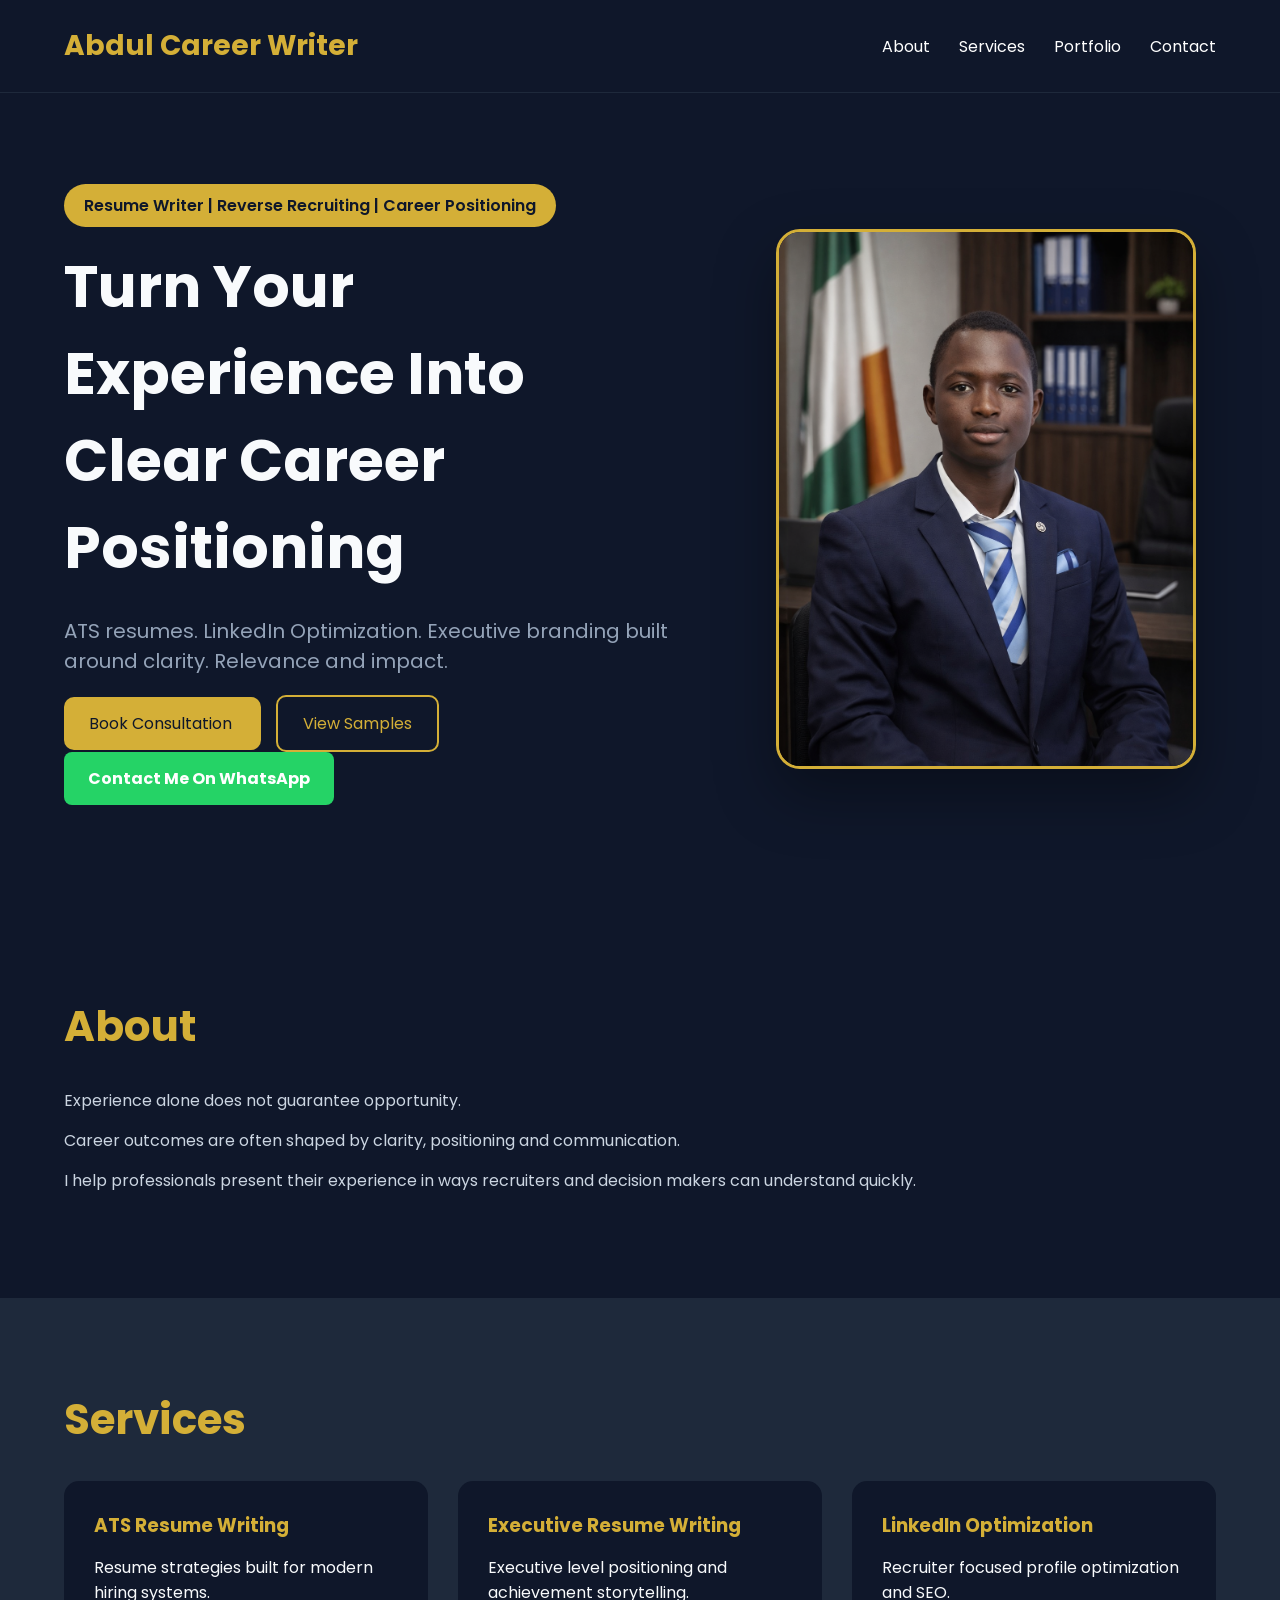
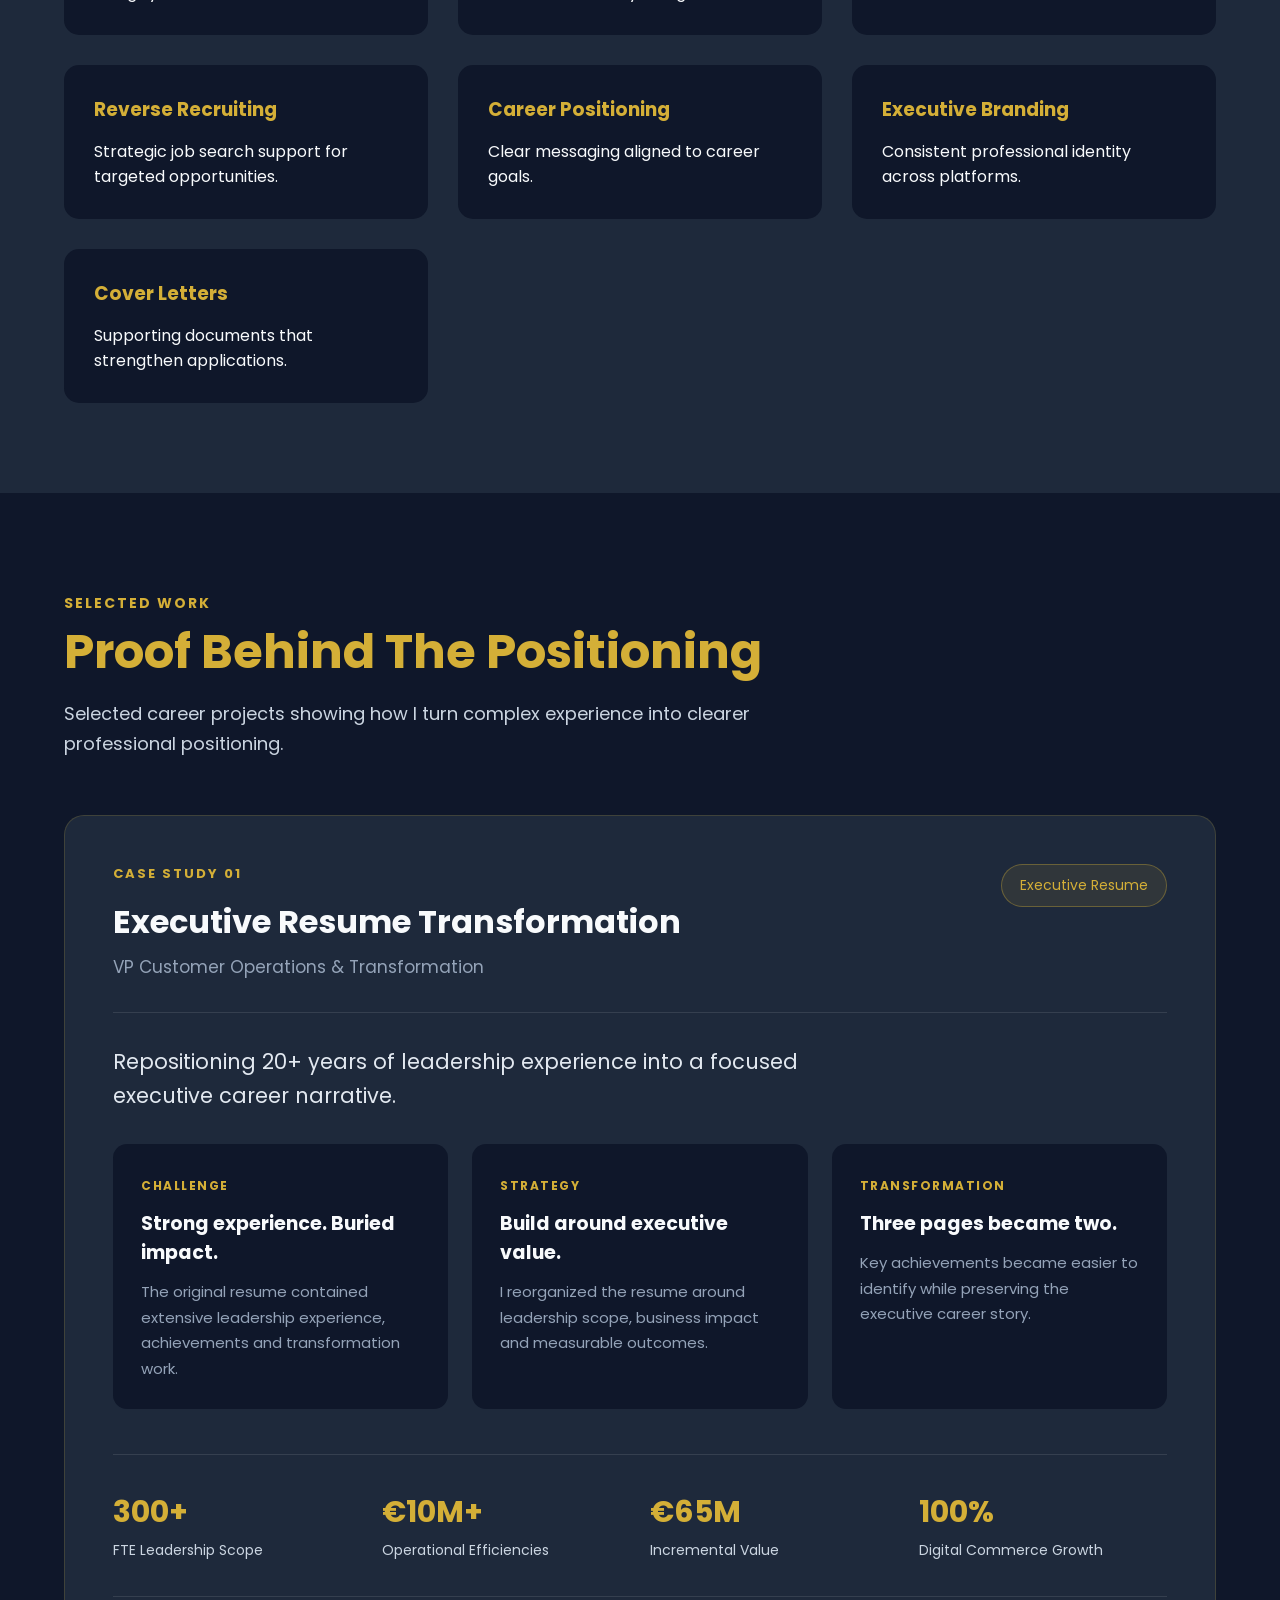
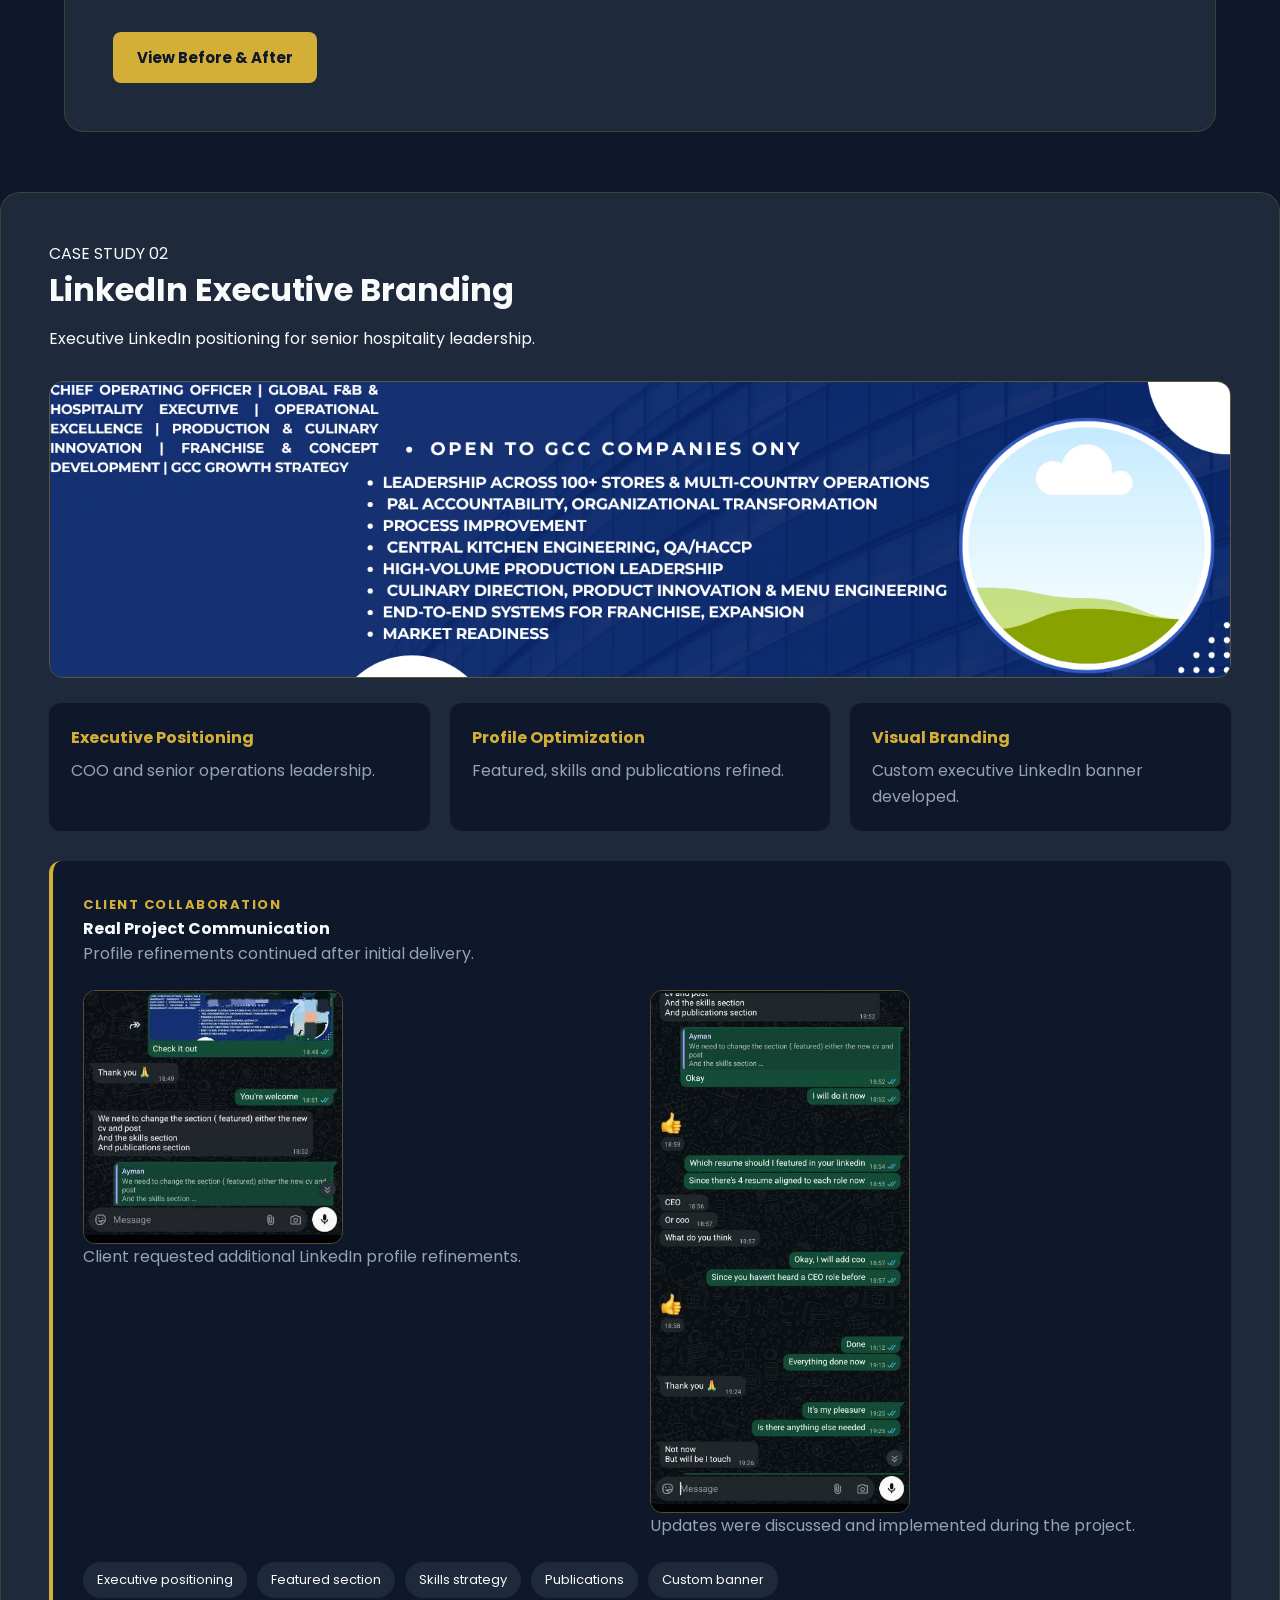
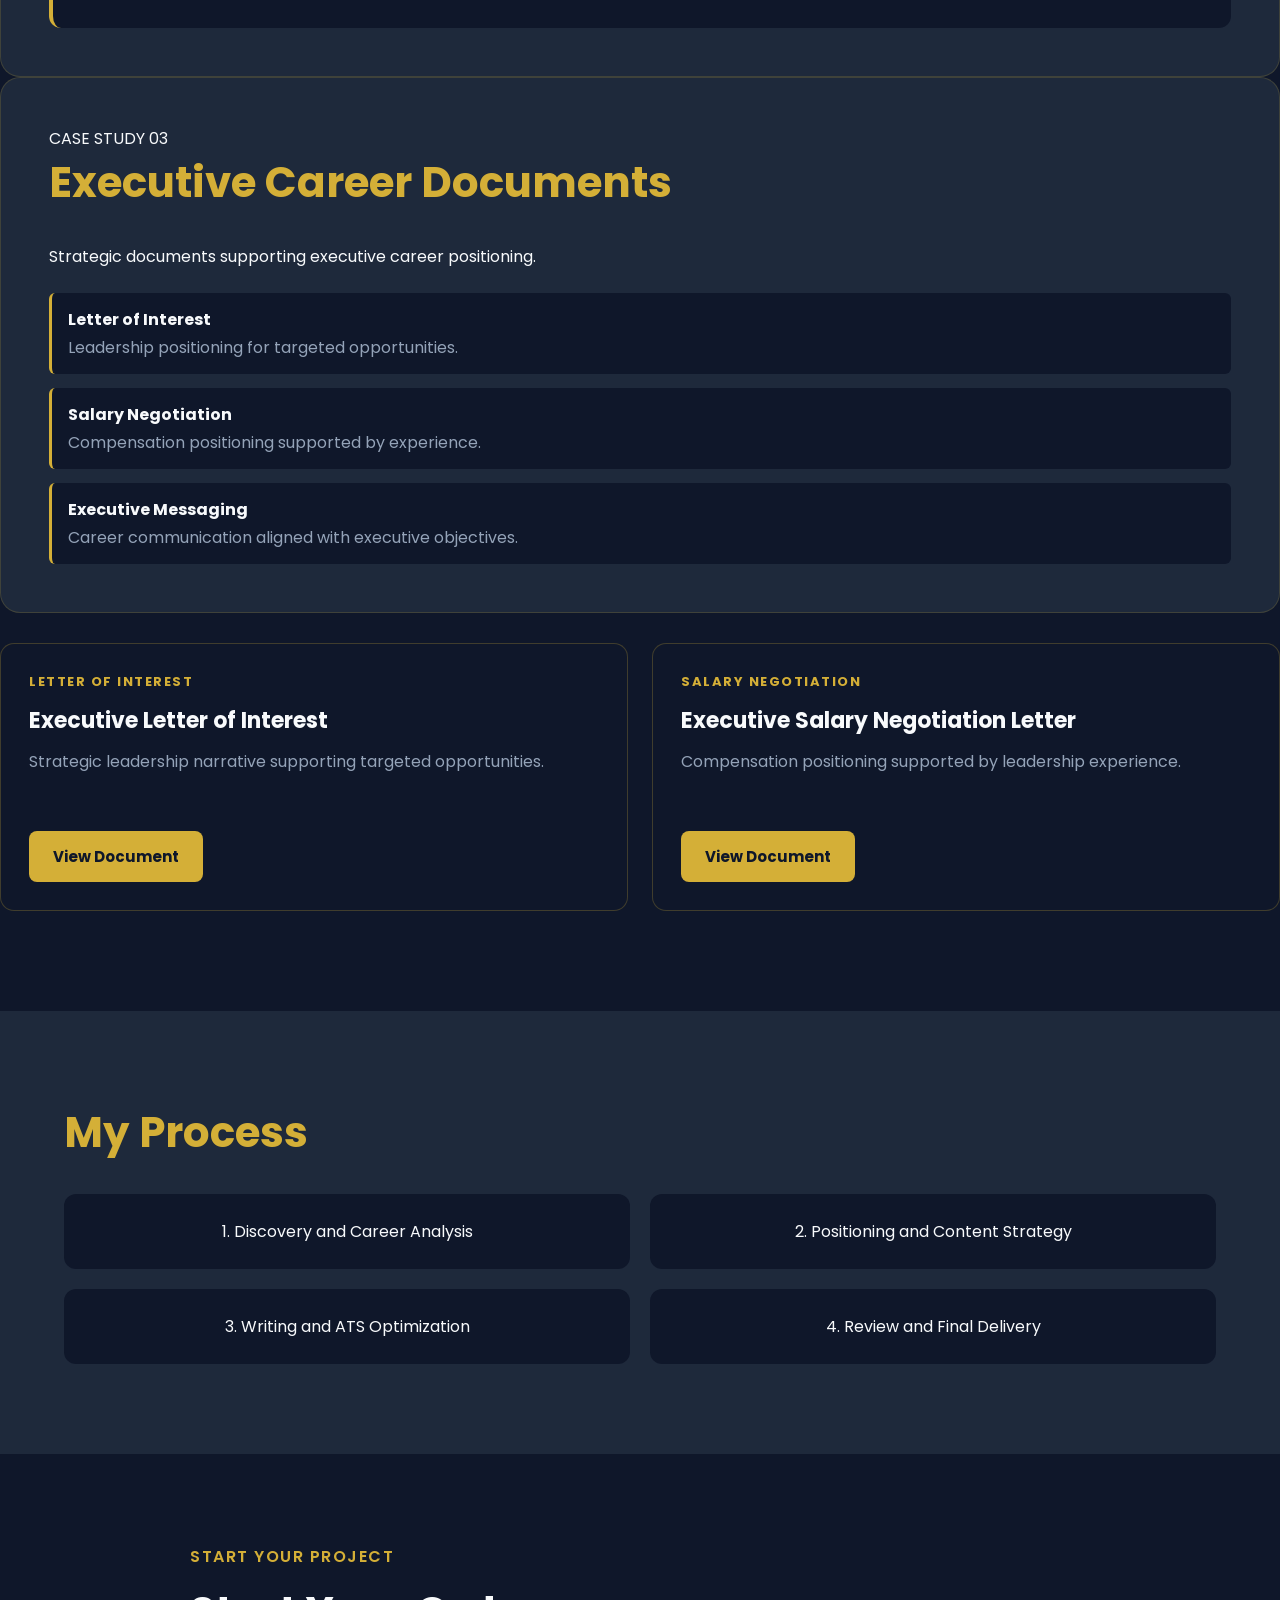
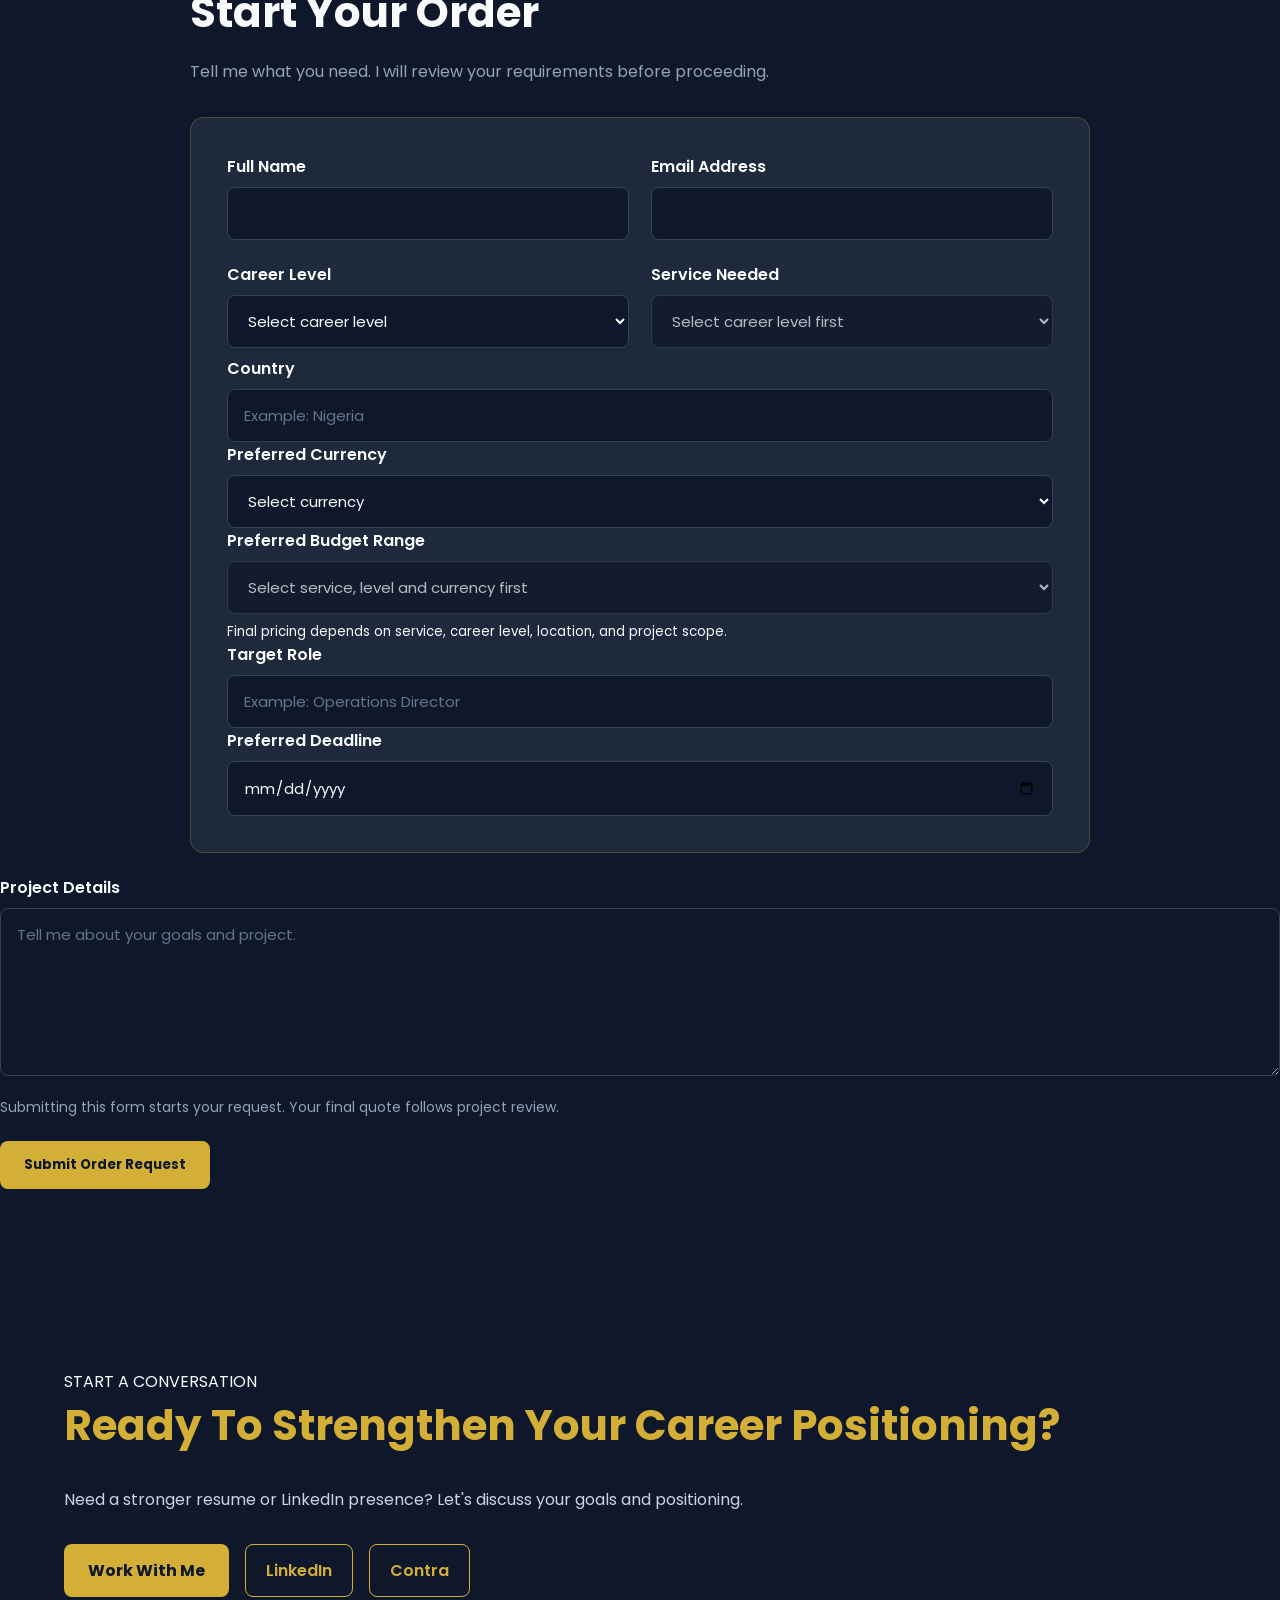
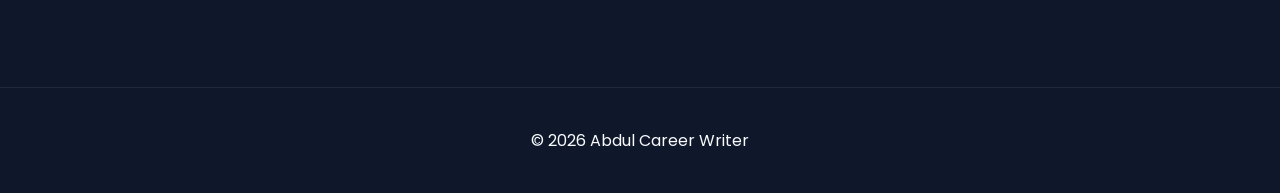
==== index.html @ 1346fc92 "Initial commit Initial commit" ====
<!DOCTYPE html>
<html lang="en">
<head>
    <meta charset="UTF-8">
    <meta name="viewport" content="width=device-width, initial-scale=1.0">
    <title>Abdul Career Writer</title>

    <link rel="stylesheet" href="style.css">

    <link rel="preconnect" href="https://fonts.googleapis.com">
    <link rel="preconnect" href="https://fonts.gstatic.com" crossorigin>

    <link href="https://fonts.googleapis.com/css2?family=Poppins:wght@300;400;500;600;700;800&display=swap" rel="stylesheet">
</head>
<body>

    <header>
        <div class="container nav">
            <div class="logo">
                Abdul Career Writer
            </div>

            <nav>
                <a href="#about">About</a>
                <a href="#services">Services</a>
                <a href="#portfolio">Portfolio</a>
                <a href="#contact">Contact</a>
            </nav>
        </div>
    </header>

    <section class="hero">

        <div class="container hero-content">

            <div class="hero-text">

                <span class="tag">
                    Resume Writer | Reverse Recruiting | Career Positioning
                </span>

                <h1>
                     Turn Your Experience Into Clear Career Positioning
                </h1>

                <p>
                    ATS resumes.
                    LinkedIn Optimization.
                    Executive branding built around clarity.
                    Relevance and impact.
                </p>

                <div class="buttons">
                    <a href="#contact" class="btn-primary">
                        Book Consultation
                    </a>

                    <a href="#portfolio" class="btn-secondary">
                        View Samples
                    </a>

                    <a
    href="https://wa.me/2347047984217?text=Hello%20Abdul%20Career%20Writer%2C%20I%20would%20like%20to%20discuss%20a%20career%20writing%20service."
    class="whatsapp-button"
    target="_blank"
    rel="noopener noreferrer"
>
    Contact Me On WhatsApp
</a>
                </div>

            </div>

            <div class="hero-image">

                <img src="unnamed.png" alt="Abdul Career Writer">

            </div>

        </div>

    </section>

    <section id="about" class="section">

        <div class="container">

            <h2>About</h2>

            <p class="section-text">
                Experience alone does not guarantee opportunity.
            </p>

            <p class="section-text">
                Career outcomes are often shaped by clarity, positioning and communication.
            </p>

            <p class="section-text">
                I help professionals present their experience in ways recruiters and decision makers can understand quickly.
            </p>

        </div>

    </section>

    <section id="services" class="section dark">

        <div class="container">

            <h2>Services</h2>

            <div class="cards">

                <div class="card">
                    <h3>ATS Resume Writing</h3>
                    <p>
                        Resume strategies built for modern hiring systems.
                    </p>
                </div>

                <div class="card">
                    <h3>Executive Resume Writing</h3>
                    <p>
                        Executive level positioning and achievement storytelling.
                    </p>
                </div>

                <div class="card">
                    <h3>LinkedIn Optimization</h3>
                    <p>
                        Recruiter focused profile optimization and SEO.
                    </p>
                </div>
                <div class="card">
                    <h3>Reverse Recruiting</h3>
                    <p>
                        Strategic job search support for targeted opportunities.
                    </p>
                </div>

                <div class="card">
                    <h3>Career Positioning</h3>
                    <p>
                        Clear messaging aligned to career goals.
                    </p>
                </div>

                <div class="card">
                    <h3>Executive Branding</h3>
                    <p>
                        Consistent professional identity across platforms.
                    </p>
                </div>

                <div class="card">
                    <h3>Cover Letters</h3>
                    <p>
                        Supporting documents that strengthen applications.
                    </p>
                </div>

            </div>

        </div>

    </section>

    <section id="portfolio" class="portfolio">
    <div class="container">

        <div class="portfolio-heading">
            <span class="section-label">SELECTED WORK</span>
            <h2>Proof Behind The Positioning</h2>
            <p>
                Selected career projects showing how I turn
                complex experience into clearer professional positioning.
            </p>
        </div>

        <div class="case-study-card">

            <div class="case-study-top">

                <div>
                    <span class="case-number">CASE STUDY 01</span>

                    <h3>Executive Resume Transformation</h3>

                    <p class="case-subtitle">
                        VP Customer Operations & Transformation
                    </p>
                </div>

                <div class="case-tag">
                    Executive Resume
                </div>

            </div>

            <div class="case-intro">
                <p>
                    Repositioning 20+ years of leadership experience
                    into a focused executive career narrative.
                </p>
            </div>

            <div class="case-details">

                <div class="case-detail">
                    <span>CHALLENGE</span>
                    <h4>Strong experience. Buried impact.</h4>
                    <p>
                        The original resume contained extensive leadership
                        experience, achievements and transformation work.
                    </p>
                </div>

                <div class="case-detail">
                    <span>STRATEGY</span>
                    <h4>Build around executive value.</h4>
                    <p>
                        I reorganized the resume around leadership scope,
                        business impact and measurable outcomes.
                    </p>
                </div>

                <div class="case-detail">
                    <span>TRANSFORMATION</span>
                    <h4>Three pages became two.</h4>
                    <p>
                        Key achievements became easier to identify
                        while preserving the executive career story.
                    </p>
                </div>

            </div>

            <div class="case-results">

                <div>
                    <strong>300+</strong>
                    <span>FTE Leadership Scope</span>
                </div>

                <div>
                    <strong>€10M+</strong>
                    <span>Operational Efficiencies</span>
                </div>

                <div>
                    <strong>€65M</strong>
                    <span>Incremental Value</span>
                </div>

                <div>
                    <strong>100%</strong>
                    <span>Digital Commerce Growth</span>
                </div>

            </div>

            <button class="case-button" type="button" id="openResumeModal">
                View Before & After
            </button>

        </div>

    </div>

    <div class="case-study-card linkedin-case">

    <div class="case-label">CASE STUDY 02</div>

    <h3>LinkedIn Executive Branding</h3>

    <p class="case-description">
        Executive LinkedIn positioning for senior hospitality leadership.
    </p>

    <div class="linkedin-showcase">

        <img
            src="portfolio/executive-linkedin-banner.png"
            alt="Executive LinkedIn banner project"
            class="linkedin-banner"
        >

        <div class="linkedin-details">

            <div>
                <strong>Executive Positioning</strong>
                <span>COO and senior operations leadership.</span>
            </div>

            <div>
                <strong>Profile Optimization</strong>
                <span>Featured, skills and publications refined.</span>
            </div>

            <div>
                <strong>Visual Branding</strong>
                <span>Custom executive LinkedIn banner developed.</span>
            </div>

        </div>
<div class="client-proof">

    <span class="proof-label">CLIENT COLLABORATION</span>

    <h4>Real Project Communication</h4>

    <p>
        Profile refinements continued after initial delivery.
    </p>

    <div class="feedback-screenshots">

    <div class="feedback-item">
        <img
            src="portfolio/linkedin-client-feedback..jpeg"
            alt="Client feedback during LinkedIn optimization project"
        >

        <p class="screenshot-caption">
            Client requested additional LinkedIn profile refinements.
        </p>
    </div>

    <div class="feedback-item">
        <img
            src="portfolio/linkedin-client-feedback.2.jpeg"
            alt="Client confirmation after LinkedIn profile updates"
        >

        <p class="screenshot-caption">
            Updates were discussed and implemented during the project.
        </p>
    </div>

</div>

    <div class="proof-work">
        <span>Executive positioning</span>
        <span>Featured section</span>
        <span>Skills strategy</span>
        <span>Publications</span>
        <span>Custom banner</span>
    </div>

</div>

</div>
    </div>

</div>
<div class="case-study-card document-case">

    <span class="case-label">CASE STUDY 03</span>

    <h2>Executive Career Documents</h2>

    <p class="case-description">
    Strategic documents supporting executive career positioning.
</p>

<div class="document-focus">

    <div>
        <strong>Letter of Interest</strong>
        <span>Leadership positioning for targeted opportunities.</span>
    </div>

    <div>
        <strong>Salary Negotiation</strong>
        <span>Compensation positioning supported by experience.</span>
    </div>

    <div>
        <strong>Executive Messaging</strong>
        <span>Career communication aligned with executive objectives.</span>
    </div>

</div>

    </div>
    <div class="document-viewer">

    <div class="document-card">
        <span class="document-type">LETTER OF INTEREST</span>
        <h3>Executive Letter of Interest</h3>
        <p>
            Strategic leadership narrative supporting targeted opportunities.
        </p>

        <a
            href="portfolio/Letter_of_Interest.pdf"
            target="_blank"
            class="case-button"
        >
            View Document
        </a>
    </div>

    <div class="document-card">
        <span class="document-type">SALARY NEGOTIATION</span>
        <h3>Executive Salary Negotiation Letter</h3>
        <p>
            Compensation positioning supported by leadership experience.
        </p>

        <a
            href="portfolio/Salary_Negotiation_Letter.pdf"
            target="_blank"
            class="case-button"
        >
            View Document
        </a>
    </div>

</div>

</div>
</section>

    <section class="section dark">

        <div class="container">

            <h2>My Process</h2>

            <div class="process">

                <div>1. Discovery and Career Analysis</div>
                <div>2. Positioning and Content Strategy</div>
                <div>3. Writing and ATS Optimization</div>
                <div>4. Review and Final Delivery</div>
                

            </div>

        </div>

    </section>

    <section id="order" class="section order-section">
    <div class="container order-container">

        <span class="order-label">START YOUR PROJECT</span>

        <h2>Start Your Order</h2>

        <p class="order-intro">
            Tell me what you need.
            I will review your requirements before proceeding.
        </p>

        <form
            id="orderForm"
            class="order-form"
            action="https://formspree.io/f/xwlpbgly"
            method="POST"
        >

            <div class="form-grid">

                <div class="form-group">
                    <label for="name">Full Name</label>
                    <input
                        type="text"
                        id="name"
                        name="name"
                        required
                    >
                </div>

                <div class="form-group">
                    <label for="email">Email Address</label>
                    <input
                        type="email"
                        id="email"
                        name="email"
                        required
                    >
                </div>

                <div class="form-group">
    <label for="level">Career Level</label>

    <select
        id="level"
        name="career_level"
        required
    >
        <option value="">Select career level</option>
        <option>Entry Level</option>
        <option>Mid-Level</option>
        <option>Senior Level</option>
        <option>Manager</option>
        <option>Director</option>
        <option>Executive</option>
    </select>
</div>

    <div class="form-group">
    <label for="service">Service Needed</label>

    <select
        id="service"
        name="service"
        required
        disabled
    >
        <option value="">Select career level first</option>
    </select>

    <small
        id="serviceDescription"
        class="service-description"
    ></small>
</div>
</div>

                <div class="form-group">
                      <label for="country">Country</label>
                     <input
        type="text"
        id="country"
        name="country"
        placeholder="Example: Nigeria"
        required
    >
                 </div>

<div class="form-group">
    <label for="currency">Preferred Currency</label>

    <select id="currency" name="currency" required>
        <option value="">Select currency</option>

        <option value="USD">USD - US Dollar</option>
        <option value="GBP">GBP - British Pound</option>
        <option value="EUR">EUR - Euro</option>
        <option value="CAD">CAD - Canadian Dollar</option>
        <option value="AUD">AUD - Australian Dollar</option>
        <option value="NGN">NGN - Nigerian Naira</option>

        <option value="AED">AED - UAE Dirham</option>
        <option value="SAR">SAR - Saudi Riyal</option>
        <option value="QAR">QAR - Qatari Riyal</option>
        <option value="KWD">KWD - Kuwaiti Dinar</option>
        <option value="BHD">BHD - Bahraini Dinar</option>
        <option value="OMR">OMR - Omani Rial</option>
    </select>
</div>

<div class="form-group">
    <label for="budget">Preferred Budget Range</label>
    <select
        id="budget"
        name="budget_range"
        required
    >
        <option value="">Select your budget</option>
        <option value="Under $50">Under $50</option>
        <option value="$50 - $100">$50 - $100</option>
        <option value="$100 - $200">$100 - $200</option>
        <option value="$200 - $350">$200 - $300</option>
        <option value="$200 - $350">$300 - $400</option>
        <option value="$200 - $350">$400 - $500</option>
        <option value="$500+">$500+</option>
        <option value="Discuss budget">Prefer to discuss budget</option>
    </select>
    <small class="budget-note">
    Final pricing depends on service, career level, location, and project scope.
</small>
</div>

                <div class="form-group">
                    <label for="target-role">Target Role</label>
                    <input
                        type="text"
                        id="target-role"
                        name="target_role"
                        placeholder="Example: Operations Director"
                        required
                    >
                </div>

                <div class="form-group">
                    <label for="deadline">Preferred Deadline</label>
                    <input
                        type="date"
                        id="deadline"
                        name="deadline"
                    >
                </div>

            </div>

            <div class="form-group full-width">
                <label for="details">Project Details</label>
                <textarea
                    id="details"
                    name="project_details"
                    rows="6"
                    placeholder="Tell me about your goals and project."
                    required
                ></textarea>
            </div>

            <p class="order-note">
                Submitting this form starts your request.
                Your final quote follows project review.
            </p>

            <button type="submit" class="order-submit">
                Submit Order Request
            </button>

        </form>

    </div>
</section>

   <section id="contact" class="section contact-section">
    <div class="container contact-container">

        <span class="contact-label">START A CONVERSATION</span>

        <h2>Ready To Strengthen Your Career Positioning?</h2>

        <p class="section-text">
            Need a stronger resume or LinkedIn presence?
            Let's discuss your goals and positioning.
        </p>

       <div class="contact-links">
    <a href="mailto:abdul.careerwriter@gmail.com" class="contact-primary">
        Work With Me
    </a>

    <a href="https://www.linkedin.com/in/abdulrahman-olamilekan-umar/" 
       target="_blank" 
       rel="noopener noreferrer"
       class="contact-secondary">
        LinkedIn
    </a>

    <a href="https://contra.com/abdul_writer?r=abdul_writer" 
       target="_blank" 
       rel="noopener noreferrer"
       class="contact-secondary">
        Contra
    </a>
</div>

    </div>
</section>

    <footer>

        <p>
            © 2026 Abdul Career Writer
        </p>

    </footer>


<div class="resume-modal" id="resumeModal">

    <div class="resume-modal-content">

        <div class="resume-modal-header">
            <div>
                <span>CASE STUDY 01</span>
                <h2>Executive Resume Transformation</h2>
            </div>

            <button
                class="resume-modal-close"
                id="closeResumeModal"
                type="button"
                aria-label="Close resume comparison"
            >
                Close
            </button>
        </div>

        <div class="resume-comparison">

            <div class="resume-version">
                <div class="resume-version-heading">
                    <span>BEFORE</span>
                    <h3>Original Resume</h3>
                    <p>Three-page career presentation.</p>
                </div>

                <iframe
                    src="portfolio/Executive_Resume_Before.pdf"
                    title="Executive Resume Before"
                ></iframe>
            </div>

            <div class="resume-version">
                <div class="resume-version-heading">
                    <span>AFTER</span>
                    <h3>Repositioned Resume</h3>
                    <p>Two-page executive presentation.</p>
                </div>

                <iframe
                    src="portfolio/Executive_Resume_After.pdf"
                    title="Executive Resume After"
                ></iframe>
            </div>

        </div>

    </div>

</div>

<script src="script.js"></script>

</body>
</html>
---- style.css ----
*{
    margin:0;
    padding:0;
    box-sizing:border-box;
}

body{
    font-family:'Poppins',sans-serif;
    background:#0F172A;
    color:#F8FAFC;
}

.container{
    width:90%;
    max-width:1200px;
    margin:auto;
}

header{
    background:#0F172A;
    padding:25px 0;
    border-bottom:1px solid #1E293B;
}

.nav{
    display:flex;
    justify-content:space-between;
    align-items:center;
}

.logo{
    font-size:28px;
    font-weight:700;
    color:#D4AF37;
}

nav a{
    color:white;
    text-decoration:none;
    margin-left:25px;
}

.hero{
    padding:100px 0;
}

.hero-content{
    display:flex;
    align-items:center;
    justify-content:space-between;
    gap:60px;
}

.hero-text{
    width:55%;
}

.hero-image{
    width:45%;
}

.hero-image{
    width:40%;
    display:flex;
    justify-content:center;
}

.hero-image img{
    width:100%;
    max-width:420px;
    height:540px;
    object-fit:cover;
    object-position:center top;
    border-radius:24px;
    border:3px solid #D4AF37;
    box-shadow:0 25px 60px rgba(0,0,0,.35);
}

.tag{
    background:#D4AF37;
    color:#0F172A;
    padding:10px 20px;
    border-radius:30px;
    font-weight:600;
}

h1{
    font-size:58px;
    margin:25px 0;
}

.hero p{
    font-size:20px;
    color:#94A3B8;
}

.buttons{
    margin-top:35px;
}

.btn-primary{
    background:#D4AF37;
    color:#0F172A;
    padding:15px 25px;
    text-decoration:none;
    border-radius:10px;
    margin-right:15px;
}

.btn-secondary{
    border:2px solid #D4AF37;
    color:#D4AF37;
    padding:15px 25px;
    text-decoration:none;
    border-radius:10px;
}

.section{
    padding:90px 0;
}

.dark{
    background:#1E293B;
}

h2{
    font-size:42px;
    color:#D4AF37;
    margin-bottom:30px;
}

.section-text{
    margin-bottom:15px;
    color:#CBD5E1;
}

.cards{
    display:grid;
    grid-template-columns:repeat(auto-fit,minmax(280px,1fr));
    gap:30px;
}

.card{
    background:#0F172A;
    padding:30px;
    border-radius:15px;
}

.card h3{
    margin-bottom:15px;
    color:#D4AF37;
}

.portfolio-grid{
    display:grid;
    grid-template-columns:repeat(auto-fit,minmax(300px,1fr));
    gap:30px;
}

.portfolio-item{
    background:#1E293B;
    padding:20px;
    border-radius:15px;
}

.portfolio-item img{
    width:100%;
    border-radius:10px;
    margin-bottom:20px;
}

.process{
    display:grid;
    grid-template-columns: repeat(2, 1fr);
    gap:20px;
}

.process div{
    background:#0F172A;
    padding:25px;
    text-align:center;
    border-radius:12px;
}

.contact-links{
    display:flex;
    gap:20px;
    margin-top:30px;
}

.contact-links a{
    text-decoration:none;
    color:#D4AF37;
}

footer{
    text-align:center;
    padding:40px;
    border-top:1px solid #1E293B;
}

@media(max-width:900px){

.hero-content{
    flex-direction:column;
}

.hero-text,
.hero-image{
    width:100%;
}

h1{
    font-size:40px;
}

.process{
    grid-template-columns:1fr;
}

}
/* SELECTED WORK */

.portfolio {
    padding: 100px 0;
    background: #0f172a;
}

.portfolio-heading {
    max-width: 760px;
    margin-bottom: 55px;
}

.section-label {
    display: block;
    color: #d4af37;
    font-size: 14px;
    font-weight: 700;
    letter-spacing: 2px;
    margin-bottom: 12px;
}

.portfolio-heading h2 {
    color: #d4af37;
    font-size: 48px;
    line-height: 1.1;
    margin-bottom: 20px;
}

.portfolio-heading p {
    color: #cbd5e1;
    font-size: 18px;
    line-height: 1.7;
}

.case-study-card {
    background: #1e293b;
    border: 1px solid rgba(212, 175, 55, 0.18);
    border-radius: 20px;
    padding: 48px;
}

.case-study-top {
    display: flex;
    justify-content: space-between;
    align-items: flex-start;
    gap: 30px;
    padding-bottom: 32px;
    border-bottom: 1px solid rgba(255, 255, 255, 0.1);
}

.case-number {
    display: block;
    color: #d4af37;
    font-size: 13px;
    font-weight: 700;
    letter-spacing: 2px;
    margin-bottom: 14px;
}

.case-study-top h3 {
    color: #f8fafc;
    font-size: 32px;
    margin-bottom: 8px;
}

.case-subtitle {
    color: #94a3b8;
    font-size: 17px;
}

.case-tag {
    color: #d4af37;
    background: rgba(212, 175, 55, 0.1);
    border: 1px solid rgba(212, 175, 55, 0.35);
    border-radius: 30px;
    padding: 10px 18px;
    font-size: 14px;
    white-space: nowrap;
}

.case-intro {
    max-width: 760px;
    padding: 32px 0;
}

.case-intro p {
    color: #e2e8f0;
    font-size: 21px;
    line-height: 1.6;
}

.case-details {
    display: grid;
    grid-template-columns: repeat(3, 1fr);
    gap: 24px;
    margin-bottom: 45px;
}

.case-detail {
    background: #0f172a;
    border-radius: 14px;
    padding: 28px;
}

.case-detail span {
    color: #d4af37;
    font-size: 12px;
    font-weight: 700;
    letter-spacing: 1.5px;
}

.case-detail h4 {
    color: #f8fafc;
    font-size: 19px;
    margin: 12px 0;
}

.case-detail p {
    color: #94a3b8;
    line-height: 1.7;
    font-size: 15px;
}

.case-results {
    display: grid;
    grid-template-columns: repeat(4, 1fr);
    gap: 20px;
    padding: 35px 0;
    border-top: 1px solid rgba(255, 255, 255, 0.1);
    border-bottom: 1px solid rgba(255, 255, 255, 0.1);
}

.case-results div {
    display: flex;
    flex-direction: column;
    gap: 5px;
}

.case-results strong {
    color: #d4af37;
    font-size: 30px;
}

.case-results span {
    color: #cbd5e1;
    font-size: 14px;
}

.case-button {
    margin-top: 35px;
    background: #d4af37;
    color: #0f172a;
    border: none;
    border-radius: 8px;
    padding: 14px 24px;
    font-family: inherit;
    font-size: 15px;
    font-weight: 700;
    cursor: pointer;
    transition: 0.25s ease;
}

.case-button:hover {
    background: #e5c34b;
    transform: translateY(-2px);
}

@media (max-width: 900px) {

    .case-details {
        grid-template-columns: 1fr;
    }

    .case-results {
        grid-template-columns: repeat(2, 1fr);
    }

    .case-study-top {
        flex-direction: column;
    }

    .portfolio-heading h2 {
        font-size: 38px;
    }

}

/* SELECTED WORK */

.portfolio {
    padding: 100px 0;
    background: #0f172a;
}

.portfolio-heading {
    max-width: 760px;
    margin-bottom: 55px;
}

.section-label {
    display: block;
    color: #d4af37;
    font-size: 14px;
    font-weight: 700;
    letter-spacing: 2px;
    margin-bottom: 12px;
}

.portfolio-heading h2 {
    color: #d4af37;
    font-size: 48px;
    line-height: 1.1;
    margin-bottom: 20px;
}

.portfolio-heading p {
    color: #cbd5e1;
    font-size: 18px;
    line-height: 1.7;
}

.case-study-card {
    background: #1e293b;
    border: 1px solid rgba(212, 175, 55, 0.18);
    border-radius: 20px;
    padding: 48px;
}

.case-study-top {
    display: flex;
    justify-content: space-between;
    align-items: flex-start;
    gap: 30px;
    padding-bottom: 32px;
    border-bottom: 1px solid rgba(255, 255, 255, 0.1);
}

.case-number {
    display: block;
    color: #d4af37;
    font-size: 13px;
    font-weight: 700;
    letter-spacing: 2px;
    margin-bottom: 14px;
}

.case-study-top h3 {
    color: #f8fafc;
    font-size: 32px;
    margin-bottom: 8px;
}

.case-subtitle {
    color: #94a3b8;
    font-size: 17px;
}

.case-tag {
    color: #d4af37;
    background: rgba(212, 175, 55, 0.1);
    border: 1px solid rgba(212, 175, 55, 0.35);
    border-radius: 30px;
    padding: 10px 18px;
    font-size: 14px;
    white-space: nowrap;
}

.case-intro {
    max-width: 760px;
    padding: 32px 0;
}

.case-intro p {
    color: #e2e8f0;
    font-size: 21px;
    line-height: 1.6;
}

.case-details {
    display: grid;
    grid-template-columns: repeat(3, 1fr);
    gap: 24px;
    margin-bottom: 45px;
}

.case-detail {
    background: #0f172a;
    border-radius: 14px;
    padding: 28px;
}

.case-detail span {
    color: #d4af37;
    font-size: 12px;
    font-weight: 700;
    letter-spacing: 1.5px;
}

.case-detail h4 {
    color: #f8fafc;
    font-size: 19px;
    margin: 12px 0;
}

.case-detail p {
    color: #94a3b8;
    line-height: 1.7;
    font-size: 15px;
}

.case-results {
    display: grid;
    grid-template-columns: repeat(4, 1fr);
    gap: 20px;
    padding: 35px 0;
    border-top: 1px solid rgba(255, 255, 255, 0.1);
    border-bottom: 1px solid rgba(255, 255, 255, 0.1);
}

.case-results div {
    display: flex;
    flex-direction: column;
    gap: 5px;
}

.case-results strong {
    color: #d4af37;
    font-size: 30px;
}

.case-results span {
    color: #cbd5e1;
    font-size: 14px;
}

.case-button {
    margin-top: 35px;
    background: #d4af37;
    color: #0f172a;
    border: none;
    border-radius: 8px;
    padding: 14px 24px;
    font-family: inherit;
    font-size: 15px;
    font-weight: 700;
    cursor: pointer;
    transition: 0.25s ease;
}

.case-button:hover {
    background: #e5c34b;
    transform: translateY(-2px);
}

@media (max-width: 900px) {

    .case-details {
        grid-template-columns: 1fr;
    }

    .case-results {
        grid-template-columns: repeat(2, 1fr);
    }

    .case-study-top {
        flex-direction: column;
    }

    .portfolio-heading h2 {
        font-size: 38px;
    }

}

@media (max-width: 600px) {

    .case-study-card {
        padding: 28px 20px;
    }

    .case-results {
        grid-template-columns: 1fr;
    }

    .case-study-top h3 {
        font-size: 26px;
    }

}
/* RESUME COMPARISON MODAL */

.resume-modal {
    display: none;
    position: fixed;
    inset: 0;
    z-index: 9999;
    background: rgba(5, 10, 20, 0.92);
    padding: 30px;
    overflow-y: auto;
}

.resume-modal.active {
    display: block;
}

.resume-modal-content {
    max-width: 1400px;
    margin: 0 auto;
    background: #1e293b;
    border: 1px solid rgba(212, 175, 55, 0.25);
    border-radius: 18px;
    padding: 35px;
}

.resume-modal-header {
    display: flex;
    justify-content: space-between;
    align-items: center;
    gap: 30px;
    margin-bottom: 35px;
}

.resume-modal-header span {
    color: #d4af37;
    font-size: 12px;
    font-weight: 700;
    letter-spacing: 2px;
}

.resume-modal-header h2 {
    color: #f8fafc;
    font-size: 30px;
    margin-top: 8px;
}

.resume-modal-close {
    background: transparent;
    color: #f8fafc;
    border: 1px solid #d4af37;
    border-radius: 8px;
    padding: 11px 20px;
    font-family: inherit;
    font-weight: 600;
    cursor: pointer;
}

.resume-modal-close:hover {
    background: #d4af37;
    color: #0f172a;
}

.resume-comparison {
    display: grid;
    grid-template-columns: 1fr 1fr;
    gap: 25px;
}

.resume-version {
    background: #0f172a;
    border-radius: 14px;
    padding: 20px;
}

.resume-version-heading {
    margin-bottom: 18px;
}

.resume-version-heading span {
    color: #d4af37;
    font-size: 12px;
    font-weight: 700;
    letter-spacing: 2px;
}

.resume-version-heading h3 {
    color: #f8fafc;
    margin: 8px 0 5px;
    font-size: 22px;
}

.resume-version-heading p {
    color: #94a3b8;
    font-size: 14px;
}

.resume-version iframe {
    width: 100%;
    height: 700px;
    border: none;
    border-radius: 8px;
    background: white;
}

body.modal-open {
    overflow: hidden;
}

@media (max-width: 900px) {

    .resume-comparison {
        grid-template-columns: 1fr;
    }

    .resume-version iframe {
        height: 600px;
    }

}

@media (max-width: 600px) {

    .resume-modal {
        padding: 12px;
    }

    .resume-modal-content {
        padding: 20px;
    }

    .resume-modal-header {
        align-items: flex-start;
        flex-direction: column;
    }

    .resume-version iframe {
        height: 500px;
    }

}
.linkedin-case {
    margin-top: 60px;
}

.linkedin-case h3 {
    font-size: 32px;
    margin-bottom: 12px;
}

.linkedin-showcase {
    margin-top: 30px;
}

.linkedin-banner {
    width: 100%;
    display: block;
    border-radius: 14px;
    border: 1px solid rgba(212, 175, 55, 0.35);
}

.linkedin-details {
    display: grid;
    grid-template-columns: repeat(3, 1fr);
    gap: 20px;
    margin-top: 25px;
}

.linkedin-details div {
    background: #0f172a;
    padding: 22px;
    border-radius: 12px;
}

.linkedin-details strong {
    display: block;
    color: #d4af37;
    margin-bottom: 8px;
}

.linkedin-details span {
    color: #94a3b8;
    line-height: 1.6;
}

@media (max-width: 768px) {
    .linkedin-details {
        grid-template-columns: 1fr;
    }
}
.client-proof {
    margin-top: 30px;
    padding: 30px;
    background: #0f172a;
    border-left: 4px solid #d4af37;
    border-radius: 12px;
}

.proof-label {
    color: #d4af37;
    font-weight: 700;
    font-size: 13px;
    letter-spacing: 1.5px;
}

.client-proof blockquote {
    margin: 15px 0 10px;
    color: #f8fafc;
    font-size: 26px;
    font-weight: 600;
}

.client-proof p {
    color: #94a3b8;
}

.proof-work {
    display: flex;
    flex-wrap: wrap;
    gap: 10px;
    margin-top: 20px;
}

.proof-work span {
    padding: 8px 14px;
    background: #1e293b;
    color: #f8fafc;
    border-radius: 20px;
    font-size: 13px;
}
.document-viewer {
    display: grid;
    grid-template-columns: repeat(2, 1fr);
    gap: 24px;
    margin-top: 30px;
}

.document-card {
    background: #0f172a;
    padding: 28px;
    border-radius: 14px;
    border: 1px solid rgba(212, 175, 55, 0.25);
}

.document-type {
    display: block;
    color: #d4af37;
    font-size: 13px;
    font-weight: 700;
    letter-spacing: 1.5px;
    margin-bottom: 12px;
}

.document-card h3 {
    color: #f8fafc;
    font-size: 22px;
    margin-bottom: 12px;
}

.document-card p {
    color: #94a3b8;
    line-height: 1.6;
    margin-bottom: 22px;
}

.document-card .case-button {
    display: inline-block;
    text-decoration: none;
}

@media (max-width: 768px) {
    .document-viewer {
        grid-template-columns: 1fr;
    }
}
.contact-links {
    display: flex;
    align-items: center;
    gap: 16px;
    margin-top: 32px;
    flex-wrap: wrap;
}

.contact-primary {
    background: #d4af37;
    color: #0f172a !important;
    padding: 14px 24px;
    border-radius: 8px;
    font-weight: 700;
    text-decoration: none;
}

.contact-secondary {
    color: #d4af37;
    padding: 13px 20px;
    border: 1px solid #d4af37;
    border-radius: 8px;
    font-weight: 600;
    text-decoration: none;
}

.contact-primary:hover {
    background: #f0c94a;
}

.contact-secondary:hover {
    background: #d4af37;
    color: #0f172a;
}
@media (max-width: 768px) {

    header .container {
        flex-direction: column;
        align-items: flex-start;
        gap: 18px;
    }

   nav {
    width: 100%;
    justify-content: flex-start;
    flex-wrap: nowrap;
    gap: 16px;
}

nav a {
    font-size: 14px;
    white-space: nowrap;
}

    .hero-content {
        grid-template-columns: 1fr;
        gap: 40px;
    }

    .hero h1 {
        font-size: 42px;
        line-height: 1.15;
    }

    .hero p {
        font-size: 18px;
        line-height: 1.6;
    }

    .hero-image {
        max-width: 320px;
        margin: 0 auto;
    }
.buttons {
    display: flex;
    flex-direction: column;
    gap: 14px;
}

.buttons a {
    width: 100%;
    box-sizing: border-box;
    text-align: center;
    margin: 0;
}
}
.feedback-screenshots {
    display: grid;
    grid-template-columns: repeat(2, 1fr);
    gap: 16px;
    margin-top: 24px;
    margin-bottom: 24px;
}

.feedback-screenshots img {
    width: 100%;
    max-width: 260px;
    height: auto;
    display: block;
    border-radius: 12px;
    border: 1px solid rgba(212, 175, 55, 0.35);
}

@media (max-width: 768px) {
    .feedback-screenshots {
        grid-template-columns: 1fr;
    }

    .feedback-screenshots img {
        width: 100%;
        max-width: 320px;
        margin: 0 auto;
    }
}
.document-focus {
    display: grid;
    gap: 14px;
    margin-top: 24px;
}

.document-focus > div {
    padding: 14px 16px;
    background: #0f172a;
    border-left: 3px solid #d4af37;
    border-radius: 6px;
}

.document-focus strong {
    display: block;
    color: #f8fafc;
    margin-bottom: 4px;
}

.document-focus span {
    display: block;
    color: #94a3b8;
    line-height: 1.5;
}
/* ORDER SECTION */

.order-section {
    background: #0f172a;
}

.order-container {
    max-width: 900px;
}

.order-label {
    display: block;
    color: #d4af37;
    font-weight: 600;
    letter-spacing: 1.5px;
    margin-bottom: 12px;
}

.order-section h2 {
    color: #f8fafc;
    margin-bottom: 14px;
}

.order-intro {
    color: #94a3b8;
    line-height: 1.7;
    margin-bottom: 32px;
    max-width: 650px;
}

.order-form {
    background: #1e293b;
    padding: 36px;
    border-radius: 14px;
    border: 1px solid rgba(212, 175, 55, 0.25);
}

.form-grid {
    display: grid;
    grid-template-columns: repeat(2, 1fr);
    gap: 22px;
}

.form-group {
    display: flex;
    flex-direction: column;
    gap: 8px;
}

.form-group label {
    color: #f8fafc;
    font-weight: 600;
}

.form-group input,
.form-group select,
.form-group textarea {
    width: 100%;
    padding: 14px 16px;
    background: #0f172a;
    color: #f8fafc;
    border: 1px solid #334155;
    border-radius: 8px;
    font-family: inherit;
    font-size: 15px;
    outline: none;
}

.form-group input:focus,
.form-group select:focus,
.form-group textarea:focus {
    border-color: #d4af37;
}

.form-group input::placeholder,
.form-group textarea::placeholder {
    color: #64748b;
}

.full-width {
    margin-top: 22px;
}

.form-group textarea {
    resize: vertical;
    min-height: 140px;
}

.order-note {
    color: #94a3b8;
    font-size: 14px;
    line-height: 1.6;
    margin-top: 20px;
}

.order-submit {
    margin-top: 22px;
    padding: 14px 24px;
    background: #d4af37;
    color: #0f172a;
    border: none;
    border-radius: 8px;
    font-family: inherit;
    font-weight: 700;
    cursor: pointer;
    transition: 0.2s ease;
}

.order-submit:hover {
    background: #e5c34b;
    transform: translateY(-2px);
}

@media (max-width: 768px) {
    .form-grid {
        grid-template-columns: 1fr;
    }

    .order-form {
        padding: 24px 18px;
    }
}

/* ORDER CONFIRMATION PAGE */

.confirmation-page {
    min-height: 100vh;
    display: flex;
    align-items: center;
    justify-content: center;
    padding: 60px 20px;
    background: #0d1729;
}

.confirmation-card {
    width: 100%;
    max-width: 850px;
    padding: 48px;
    background: #1d2a3e;
    border: 1px solid rgba(212, 175, 55, 0.3);
    border-radius: 18px;
}

.confirmation-label {
    margin-bottom: 10px;
    color: #d4af37;
    font-size: 14px;
    font-weight: 700;
    text-transform: uppercase;
    letter-spacing: 1.5px;
}

.confirmation-card h1 {
    margin-bottom: 12px;
    font-size: 48px;
    color: #ffffff;
}

.confirmation-intro {
    margin-bottom: 35px;
    color: #c5ccda;
}

.order-summary {
    margin-bottom: 40px;
    padding: 28px;
    background: #101b2e;
    border-radius: 12px;
}

.order-summary h2 {
    margin-bottom: 24px;
    color: #d4af37;
}

.summary-row {
    display: flex;
    justify-content: space-between;
    gap: 20px;
    padding: 14px 0;
    border-bottom: 1px solid rgba(255, 255, 255, 0.08);
}

.summary-row:last-child {
    border-bottom: none;
}

.summary-row span {
    color: #aeb8ca;
}

.summary-row strong {
    color: #ffffff;
    text-align: right;
}

.payment-section h2 {
    margin-bottom: 10px;
    color: #ffffff;
}

.payment-section > p {
    margin-bottom: 22px;
    color: #aeb8ca;
}

.payment-options {
    display: grid;
    grid-template-columns: repeat(3, 1fr);
    gap: 14px;
}

.payment-option {
    min-height: 85px;
    padding: 18px;
    border: 1px solid #d4af37;
    border-radius: 10px;
    background: transparent;
    color: #ffffff;
    font: inherit;
    font-weight: 600;
    cursor: pointer;
    transition: 0.25s ease;
}

.payment-option:hover {
    background: #d4af37;
    color: #0d1729;
    transform: translateY(-2px);
}

.payment-note {
    margin-top: 25px;
    color: #aeb8ca;
    font-size: 14px;
}

.confirmation-home {
    display: inline-block;
    margin-top: 28px;
    padding: 13px 22px;
    background: #d4af37;
    border-radius: 8px;
    color: #0d1729;
    font-weight: 700;
    text-decoration: none;
}

.confirmation-home:hover {
    opacity: 0.9;
}

@media (max-width: 700px) {
    .confirmation-card {
        padding: 30px 20px;
    }

    .confirmation-card h1 {
        font-size: 36px;
    }

    .payment-options {
        grid-template-columns: 1fr;
    }

    .summary-row {
        flex-direction: column;
        gap: 6px;
    }

    .summary-row strong {
        text-align: left;
    }
}

.payment-option.selected {
    background: #d4af37;
    color: #0d1729;
    border-color: #d4af37;
}

.continue-payment {
    margin-top: 18px;
    padding: 14px 24px;
    border: none;
    border-radius: 8px;
    background: #d4af37;
    color: #0d1729;
    font: inherit;
    font-weight: 700;
    cursor: pointer;
}

.continue-payment:hover {
    opacity: 0.9;
}

.payment-amount-box {
    margin-top: 24px;
    max-width: 420px;
}

.payment-amount-box label {
    display: block;
    margin-bottom: 10px;
    color: #ffffff;
    font-weight: 700;
}

.payment-amount-input {
    display: flex;
    align-items: center;
    background: #101b2e;
    border: 1px solid #d4af37;
    border-radius: 8px;
    overflow: hidden;
}

.payment-amount-input span {
    padding: 14px 0 14px 16px;
    color: #d4af37;
    font-weight: 700;
}

.payment-amount-input input {
    width: 100%;
    padding: 14px;
    border: none;
    outline: none;
    background: transparent;
    color: #ffffff;
    font: inherit;
}

.payment-amount-box small {
    display: block;
    margin-top: 8px;
    color: #aeb8ca;
}

[hidden] {
    display: none !important;
}

.payment-amount-box:not([hidden]) {
    display: block;
}

.whatsapp-button {
    display: inline-block;
    margin-top: 16px;
    padding: 14px 24px;
    background: #25d366;
    color: #ffffff;
    border-radius: 8px;
    font-weight: 700;
    text-decoration: none;
    transition: 0.25s ease;
}

.whatsapp-button:hover {
    background: #1ebe5d;
    transform: translateY(-2px);
}
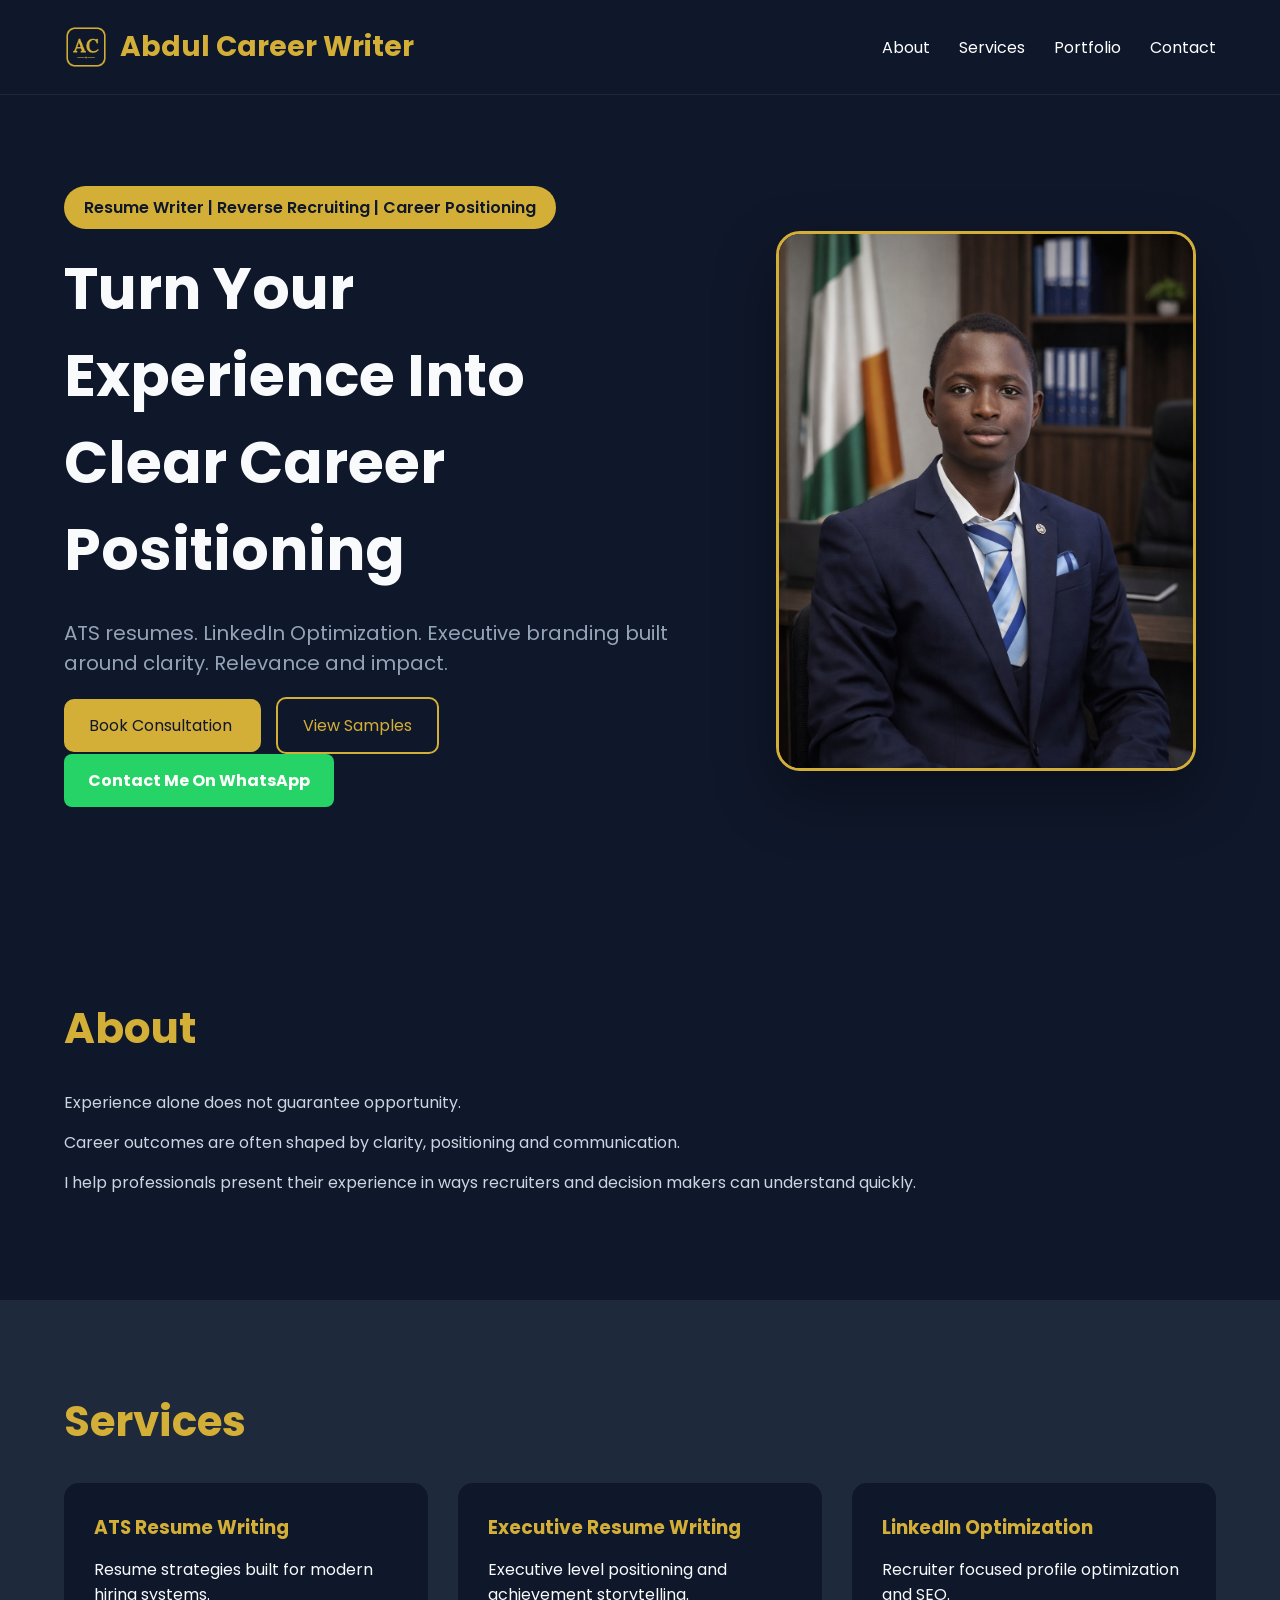
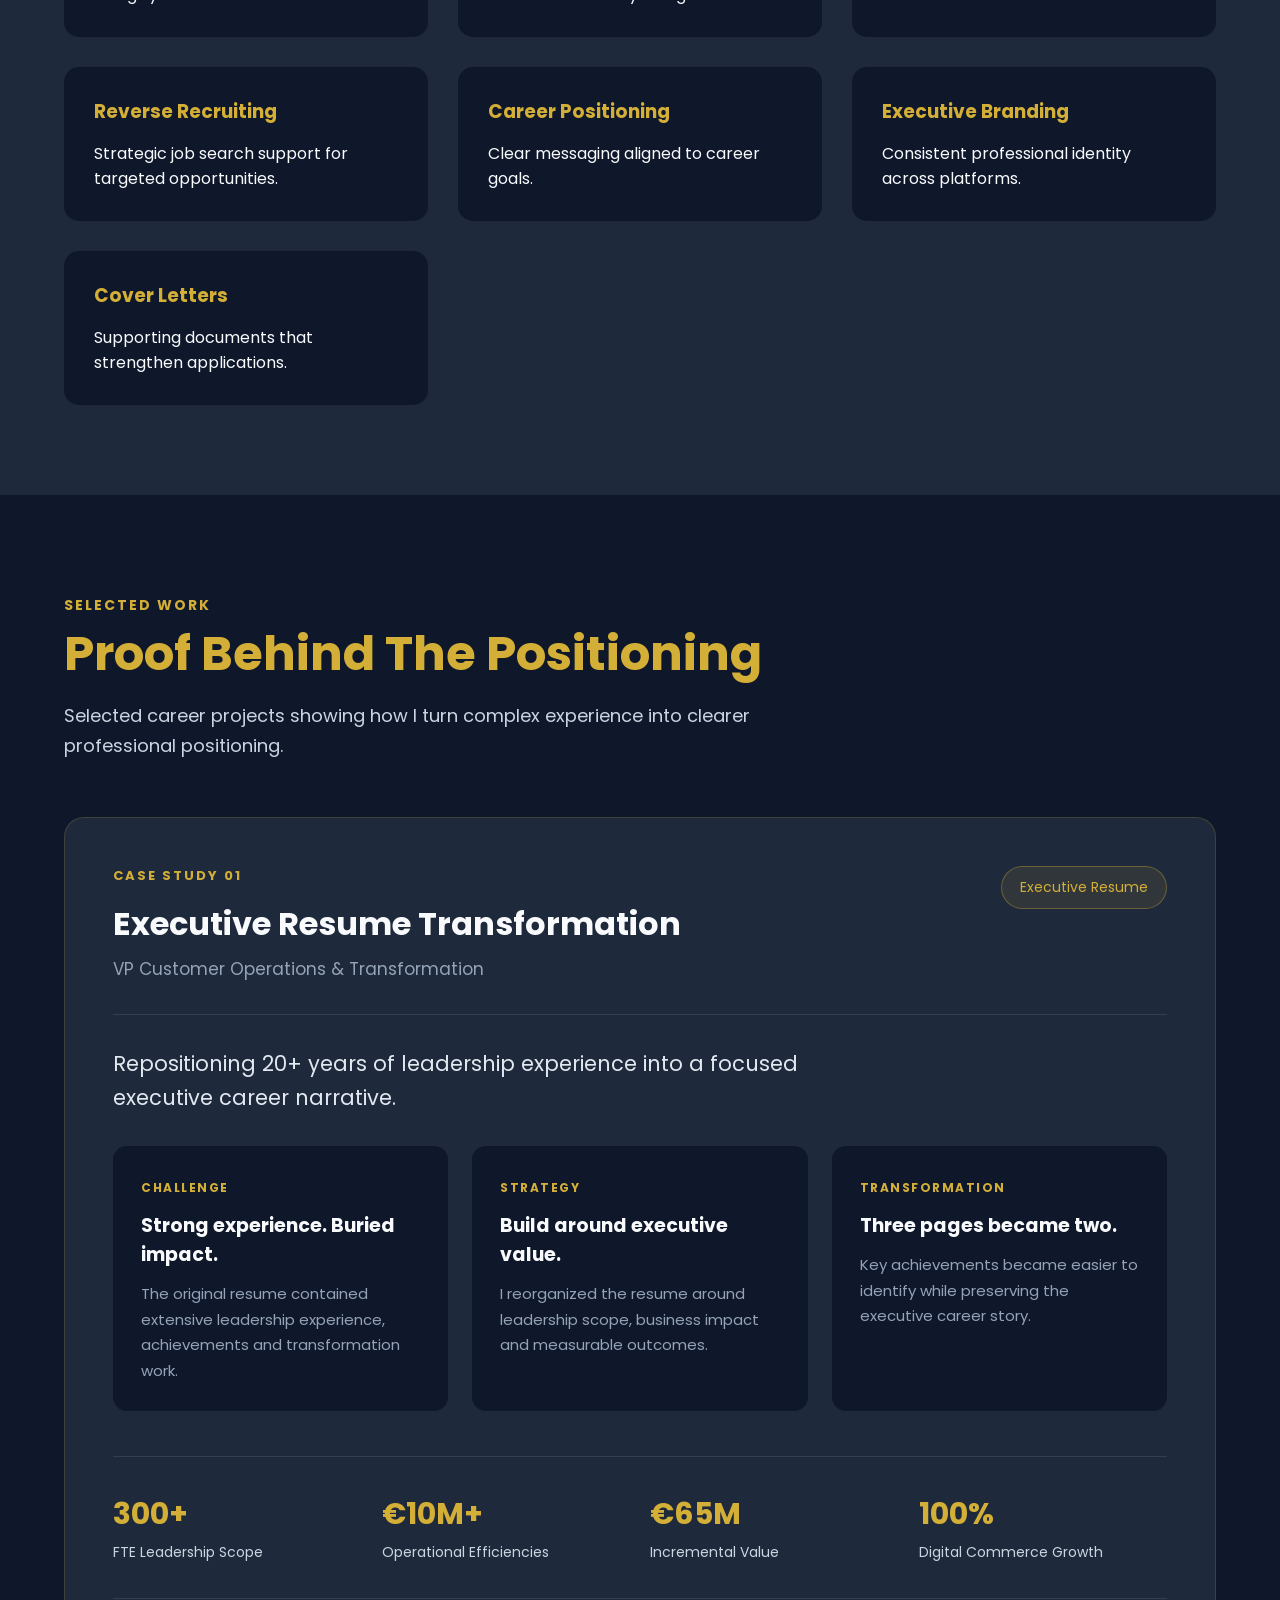
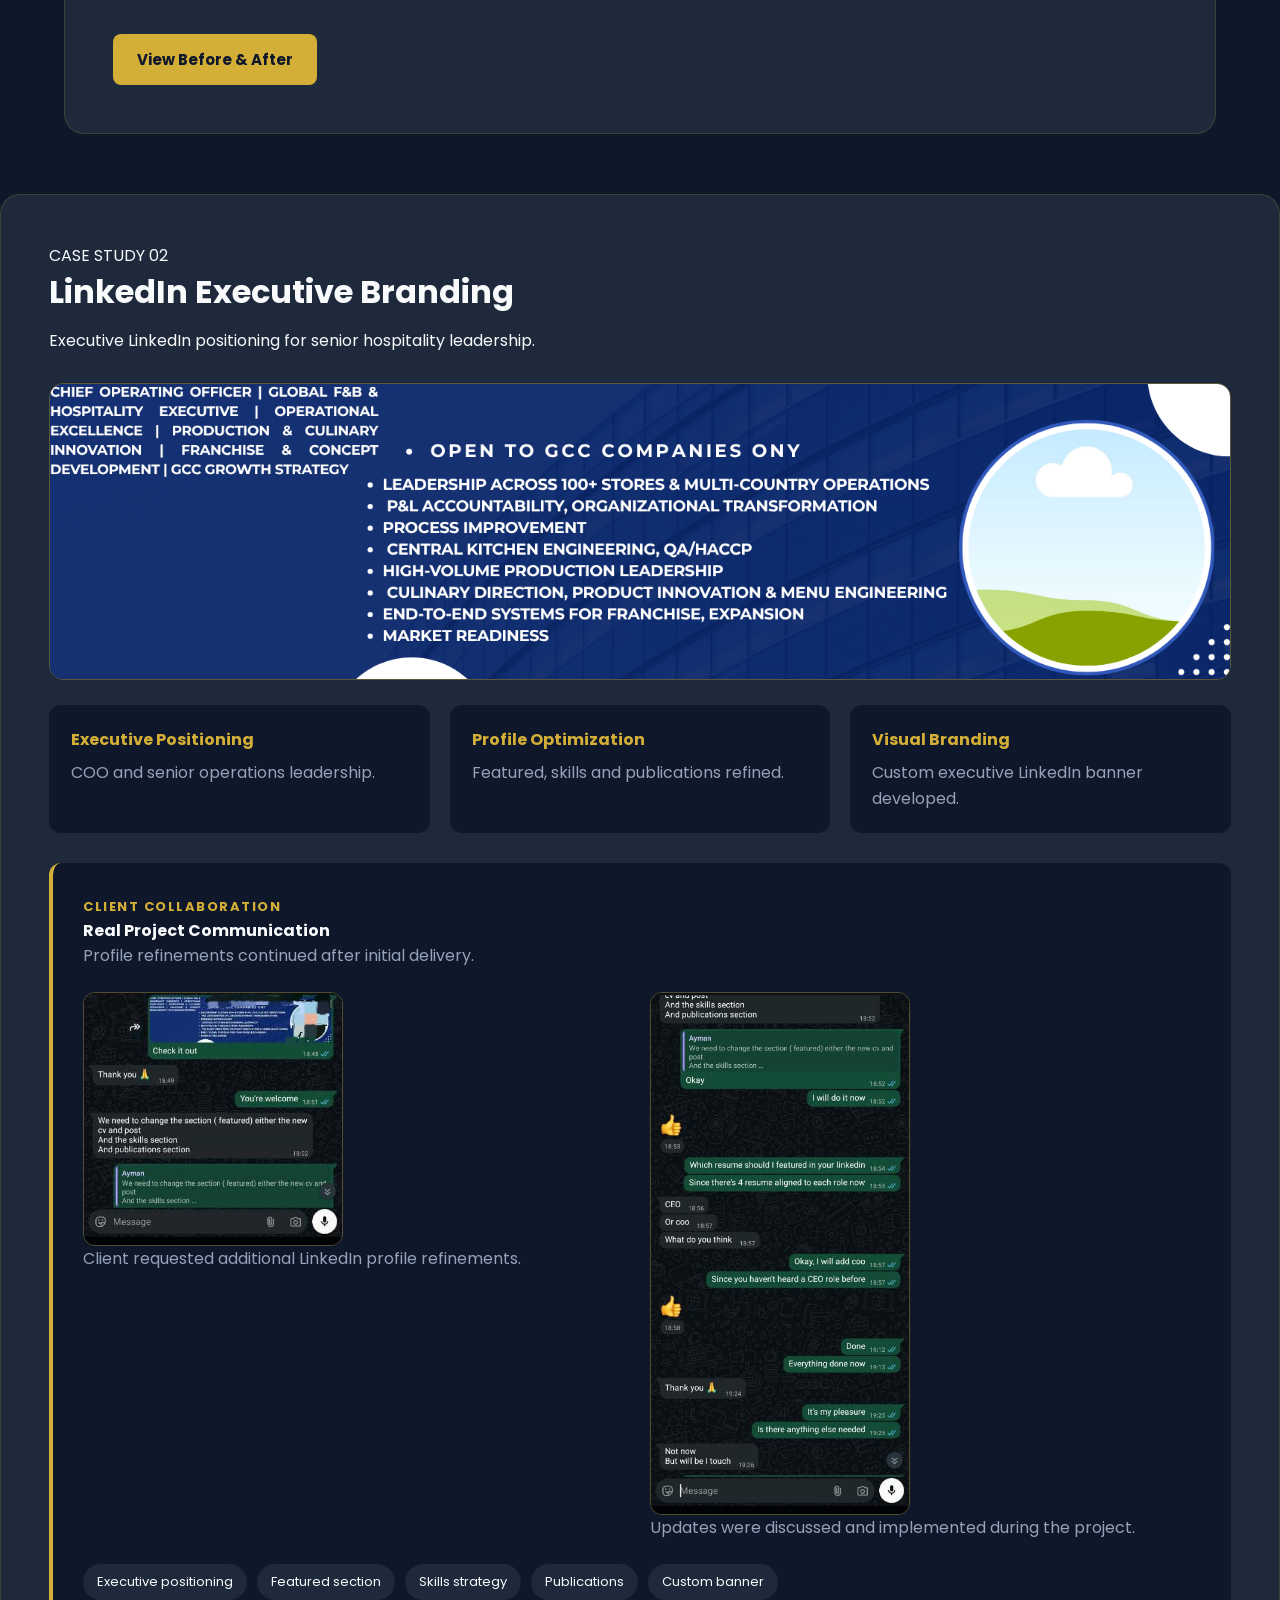
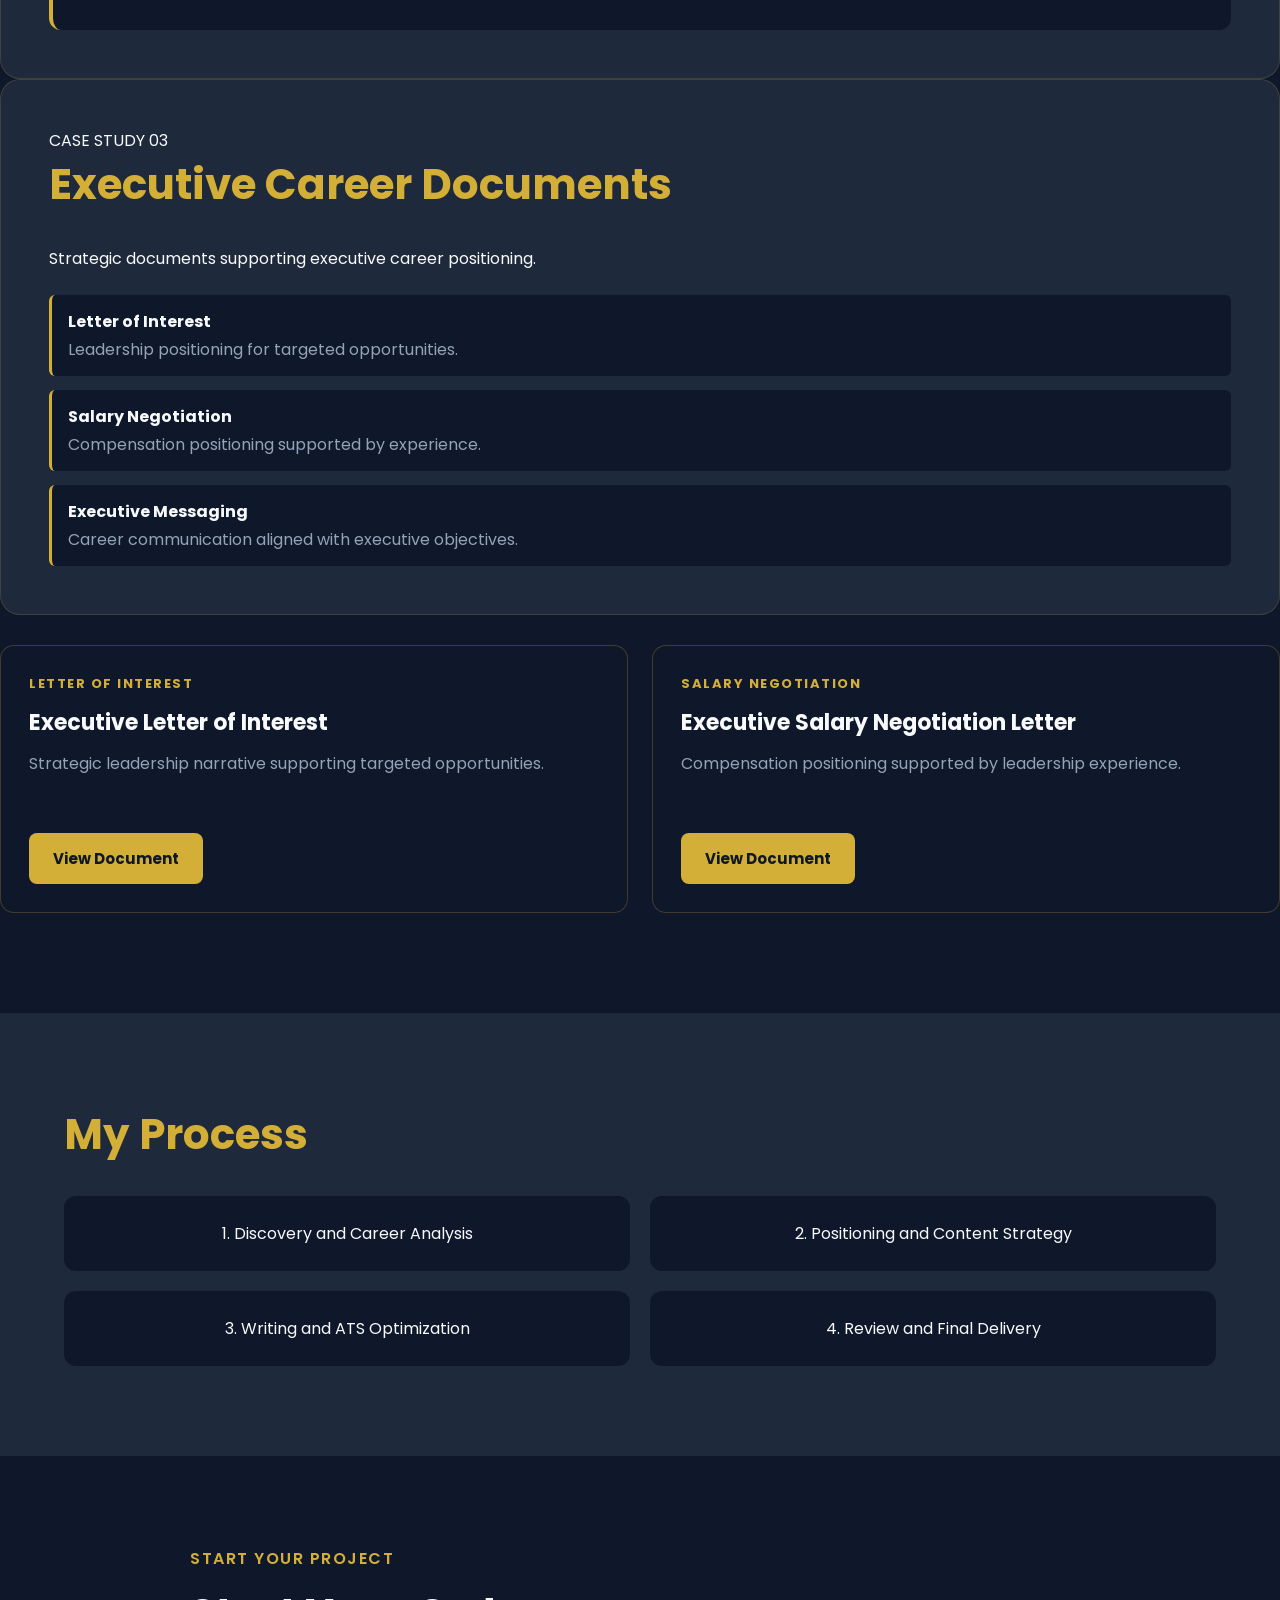
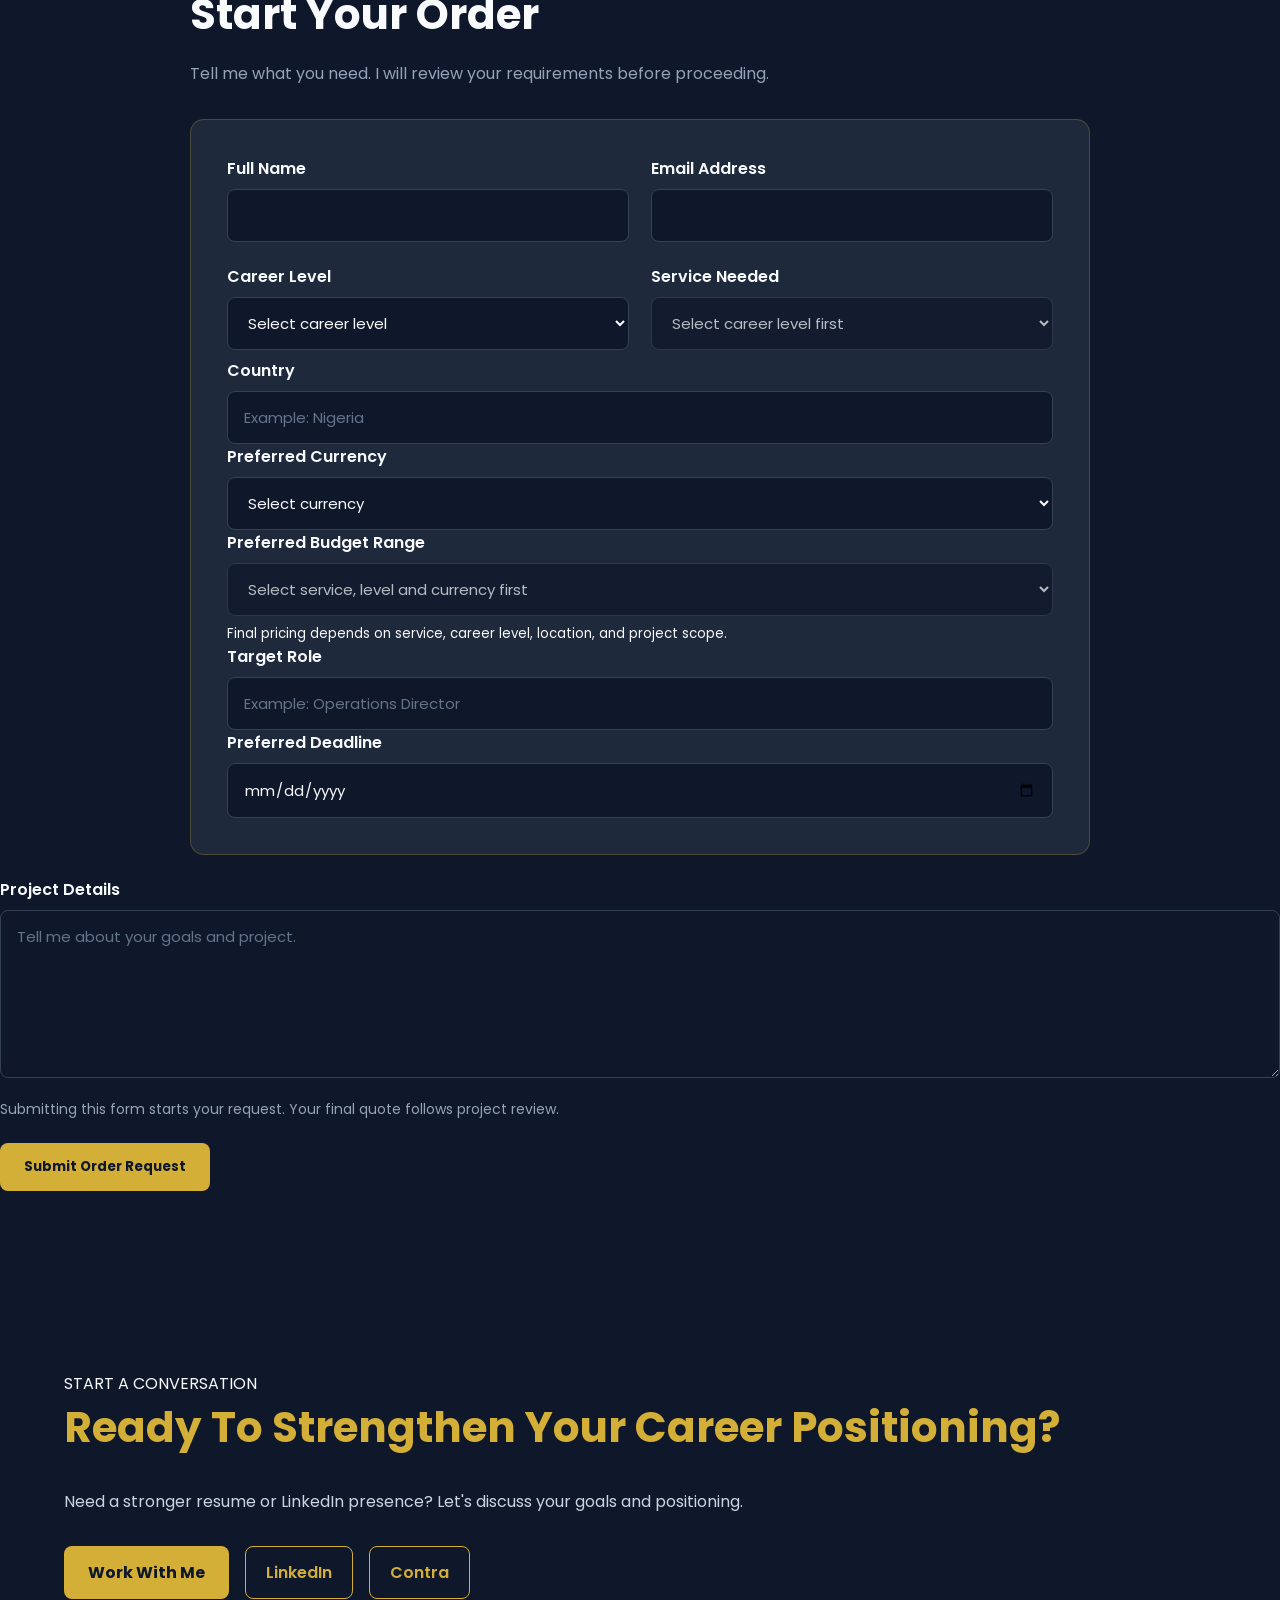
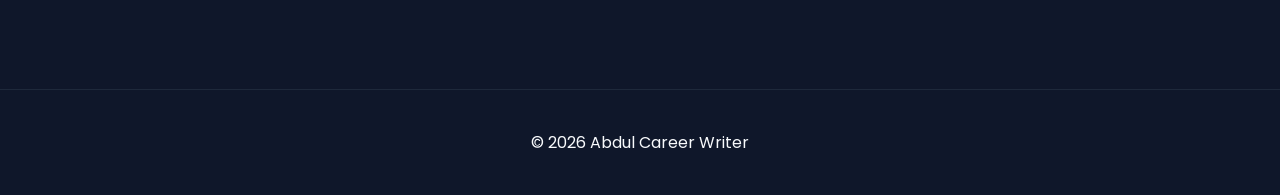
==== commit 061e621d: "Add logo and SEO tags" ====
--- a/index.html
+++ b/index.html
@@ -3,7 +3,22 @@
 <head>
     <meta charset="UTF-8">
     <meta name="viewport" content="width=device-width, initial-scale=1.0">
-    <title>Abdul Career Writer</title>
+    <title>Abdul Career Writer | Executive Resume Writing, ATS Resumes &amp; LinkedIn Optimization</title>
+    <meta name="description" content="Executive resume writing, ATS-optimized resumes, LinkedIn optimization and career positioning for senior professionals. Request a consultation with Abdul Career Writer.">
+    <link rel="canonical" href="https://abdul-career-writer.github.io/abdul-career-writer/">
+    <meta name="theme-color" content="#0F172A">
+
+    <link rel="icon" href="favicon.ico" sizes="any">
+    <link rel="icon" type="image/png" sizes="32x32" href="favicon-32.png">
+    <link rel="apple-touch-icon" href="apple-touch-icon.png">
+
+    <meta property="og:type" content="website">
+    <meta property="og:site_name" content="Abdul Career Writer">
+    <meta property="og:title" content="Abdul Career Writer | Executive Resume Writing &amp; LinkedIn Optimization">
+    <meta property="og:description" content="ATS resumes, LinkedIn optimization and executive branding built around clarity, relevance and impact.">
+    <meta property="og:url" content="https://abdul-career-writer.github.io/abdul-career-writer/">
+    <meta property="og:image" content="https://abdul-career-writer.github.io/abdul-career-writer/og-image.png">
+    <meta name="twitter:card" content="summary_large_image">
 
     <link rel="stylesheet" href="style.css">
 
@@ -16,9 +31,10 @@
 
     <header>
         <div class="container nav">
-            <div class="logo">
-                Abdul Career Writer
-            </div>
+            <a href="#" class="logo" aria-label="Abdul Career Writer - back to top">
+                <img src="logo-mark.png" alt="" width="44" height="44">
+                <span>Abdul Career Writer</span>
+            </a>
 
             <nav>
                 <a href="#about">About</a>
--- a/style.css
+++ b/style.css
@@ -29,9 +29,19 @@
 }
 
 .logo{
+    display:flex;
+    align-items:center;
+    gap:12px;
     font-size:28px;
     font-weight:700;
     color:#D4AF37;
+    text-decoration:none;
+}
+
+.logo img{
+    width:44px;
+    height:44px;
+    display:block;
 }
 
 nav a{
@@ -917,6 +927,15 @@
     color: #0f172a;
 }
 @media (max-width: 768px) {
+
+    .logo {
+        font-size: 22px;
+    }
+
+    .logo img {
+        width: 36px;
+        height: 36px;
+    }
 
     header .container {
         flex-direction: column;
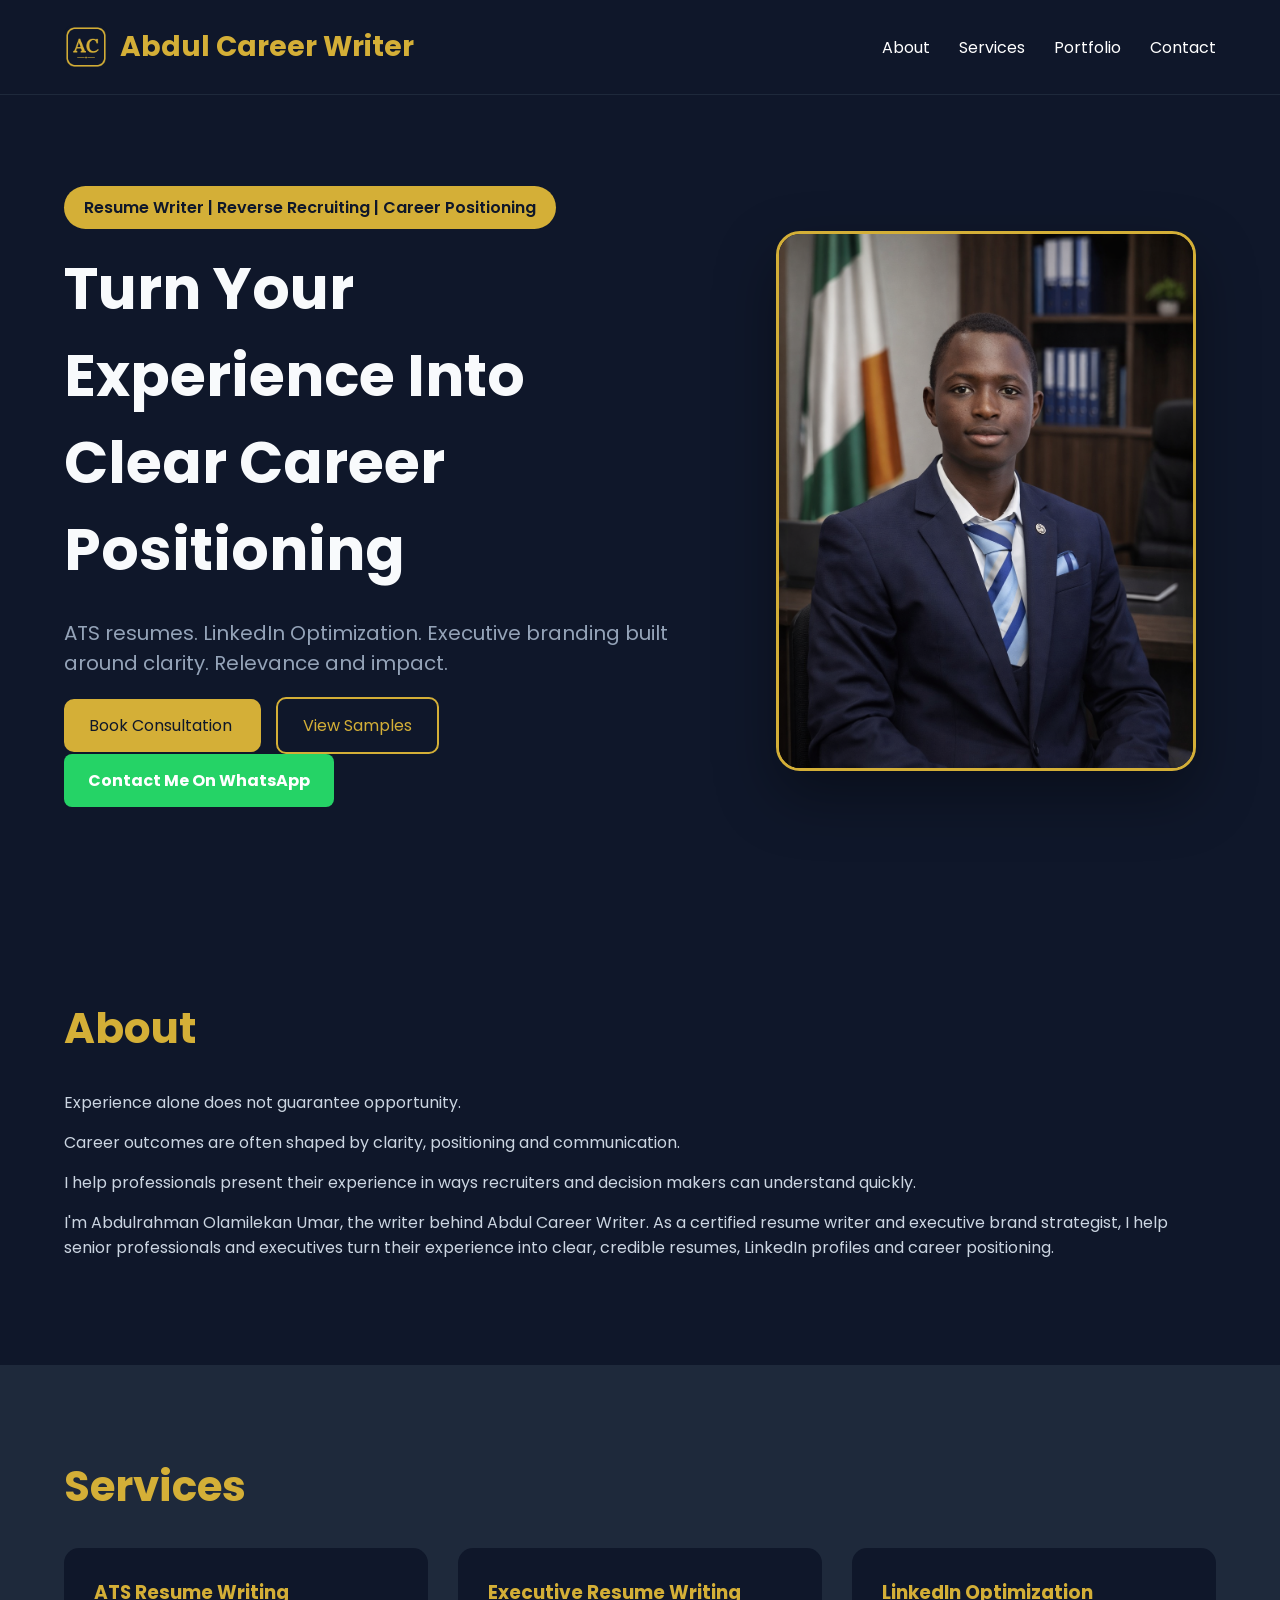
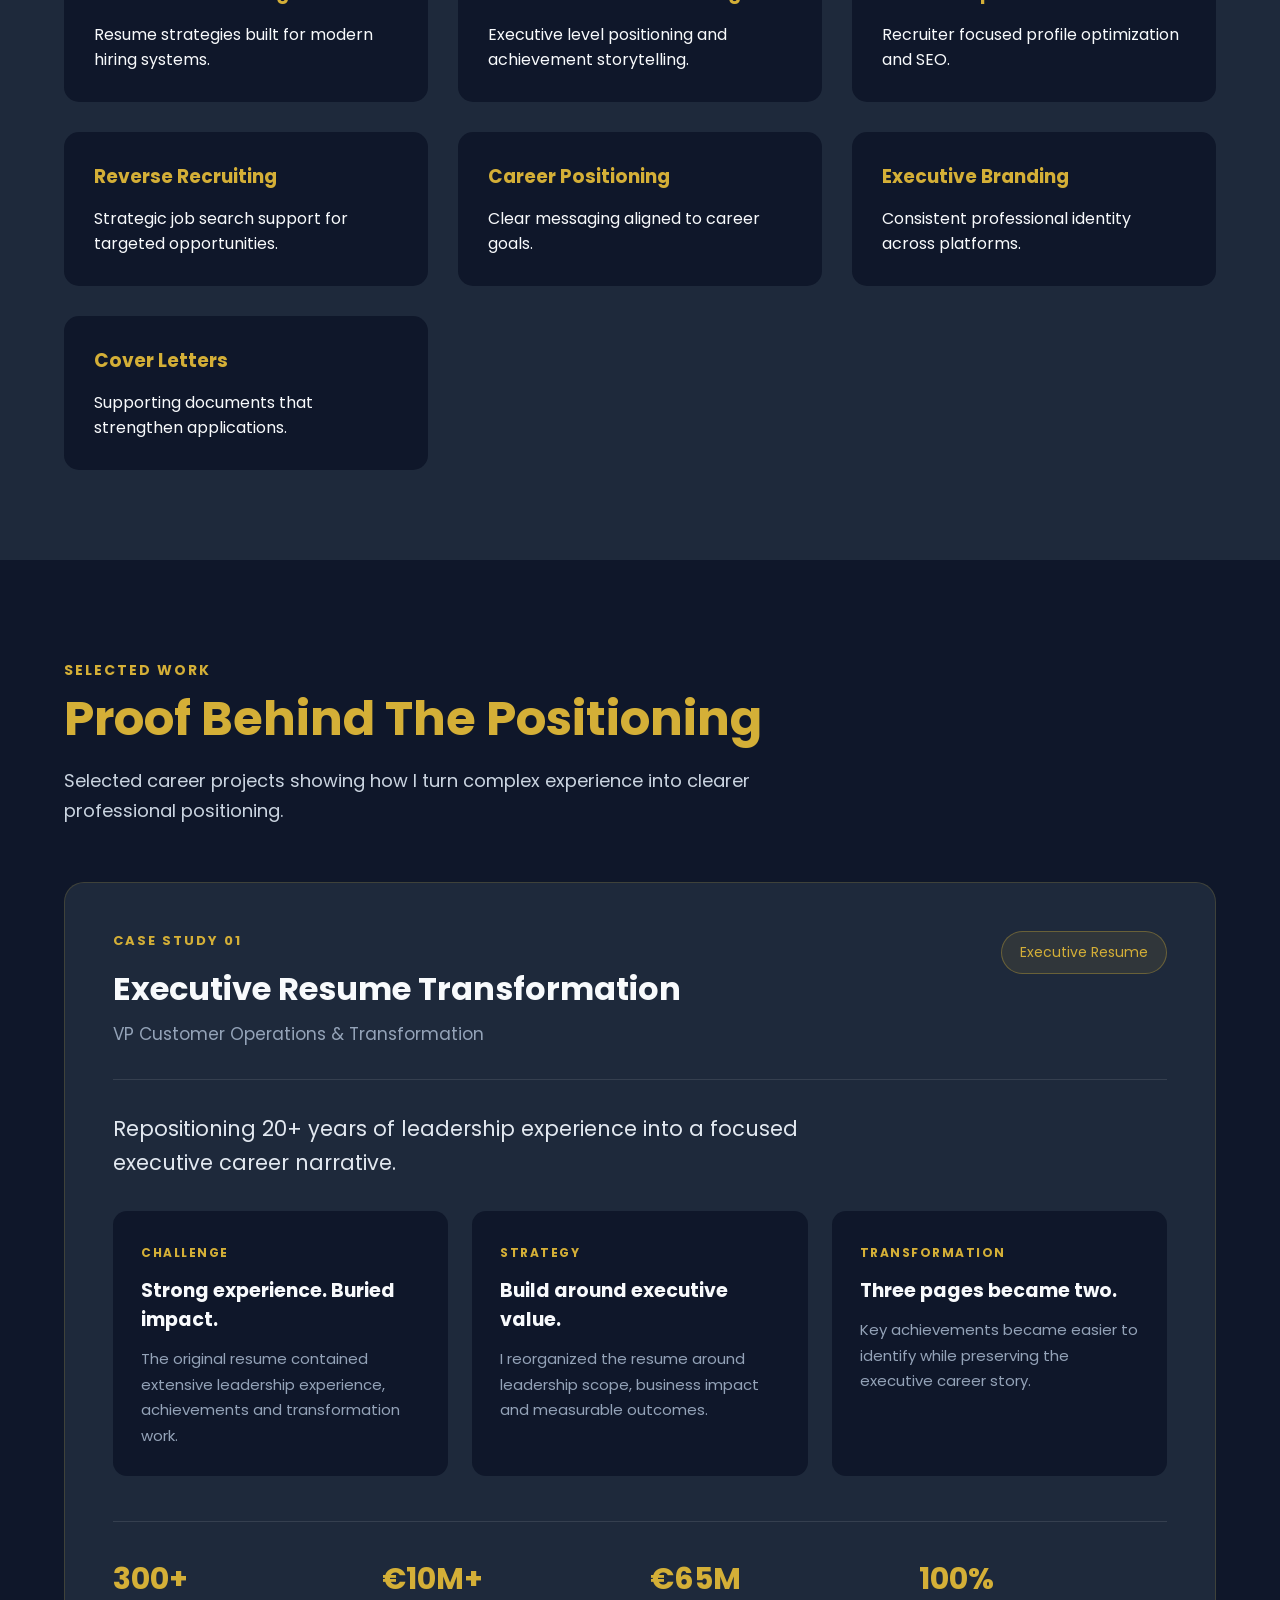
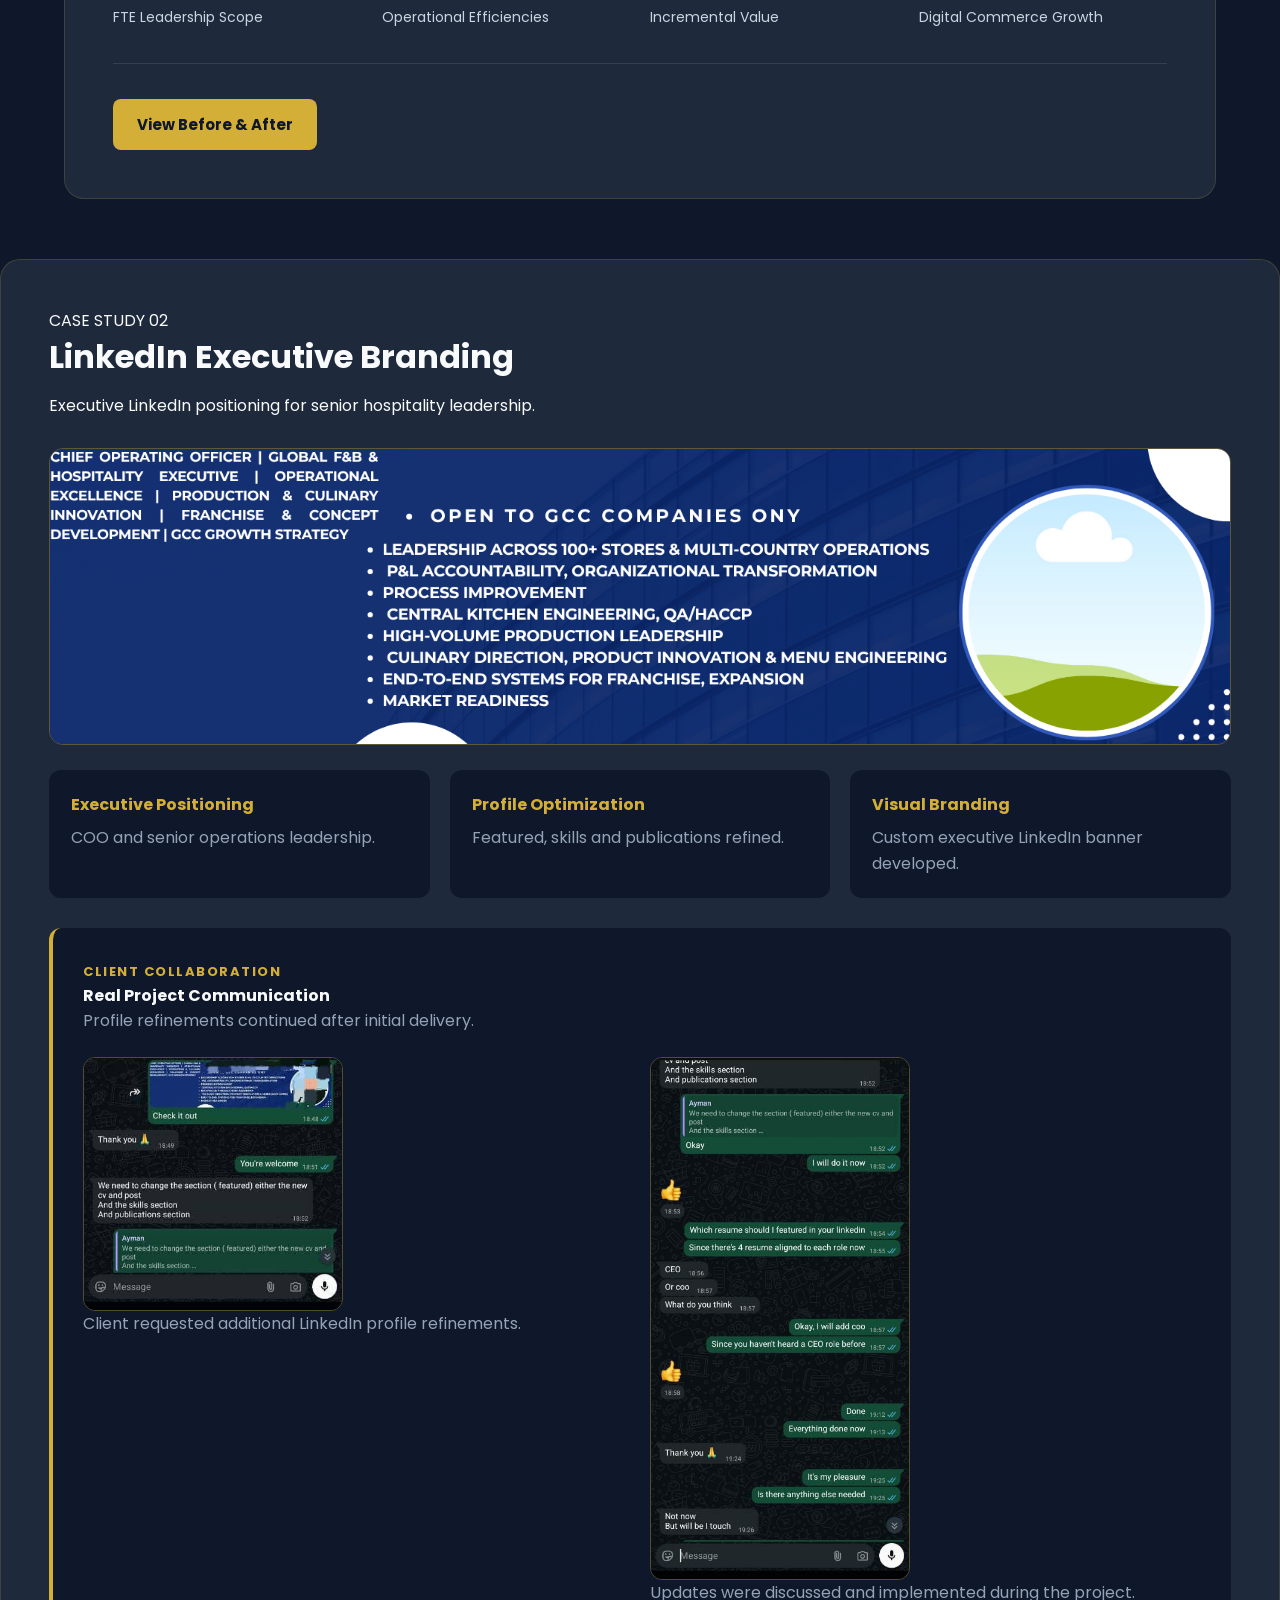
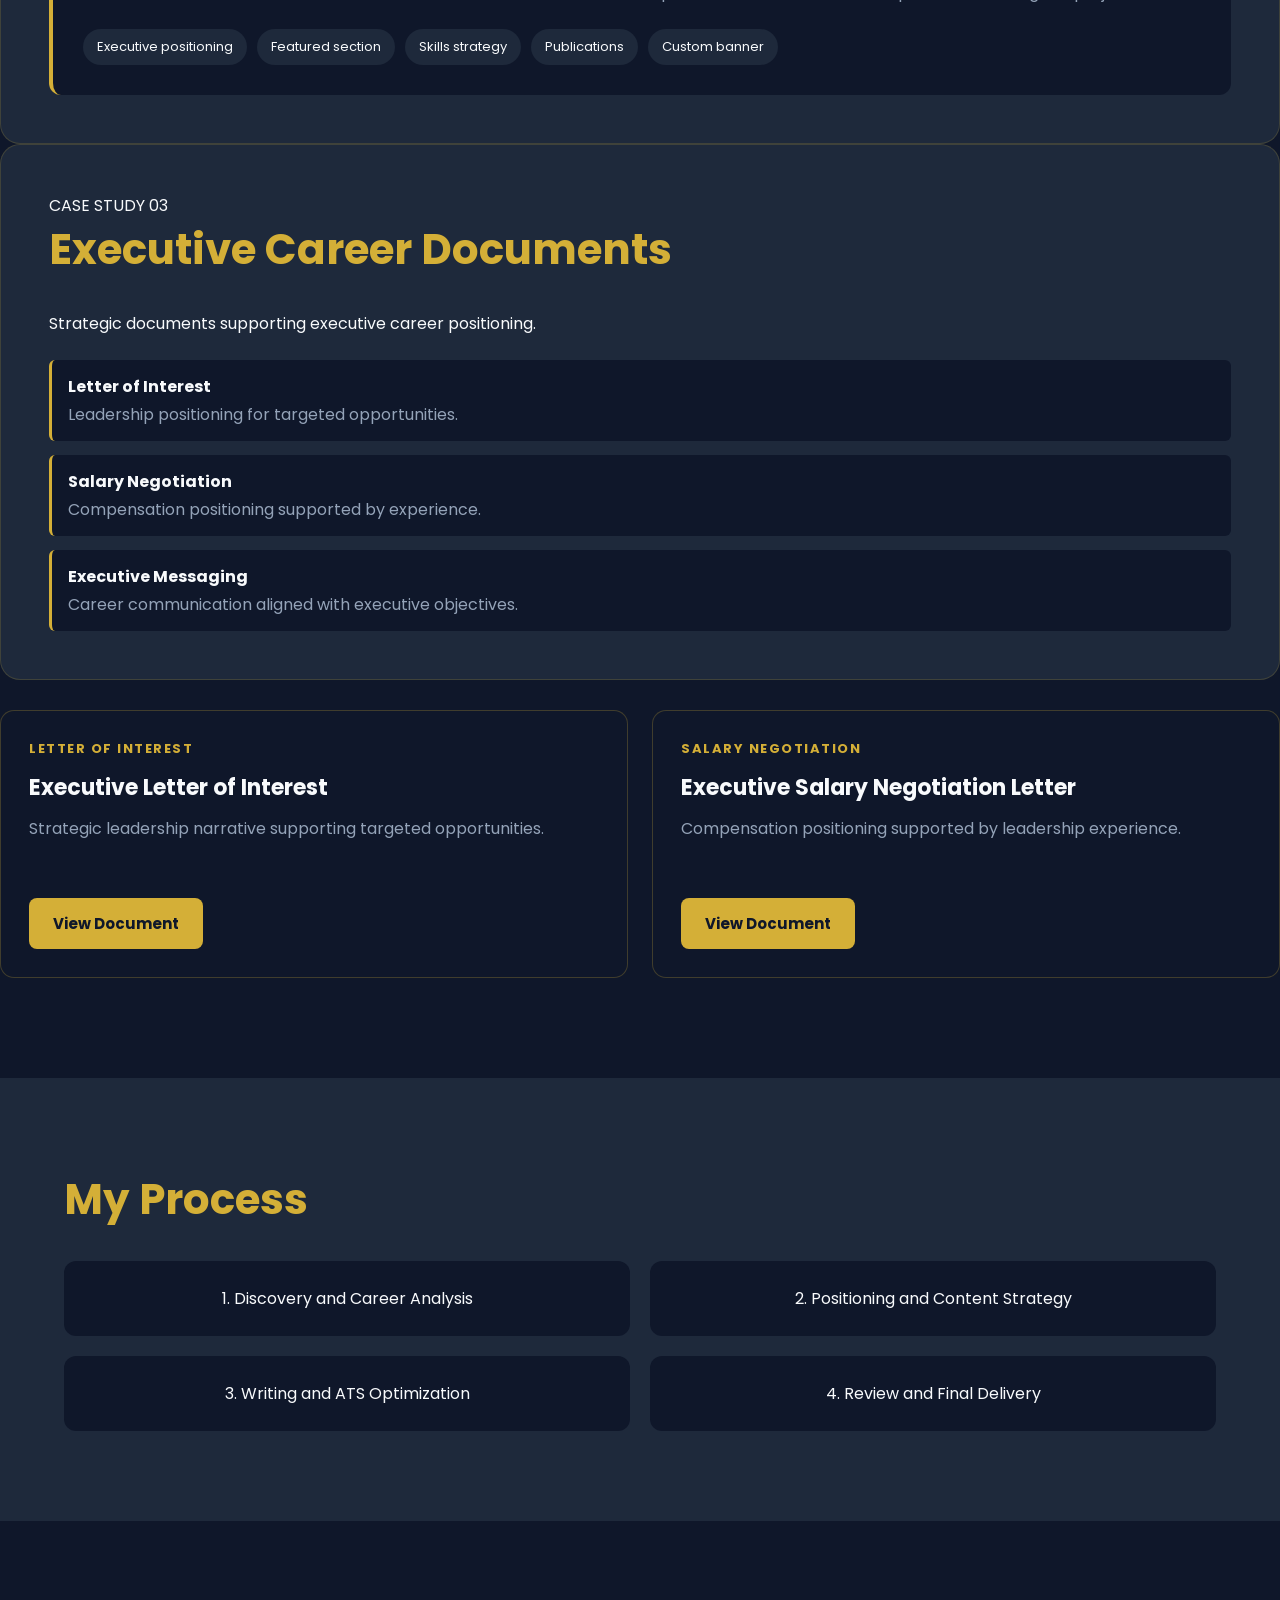
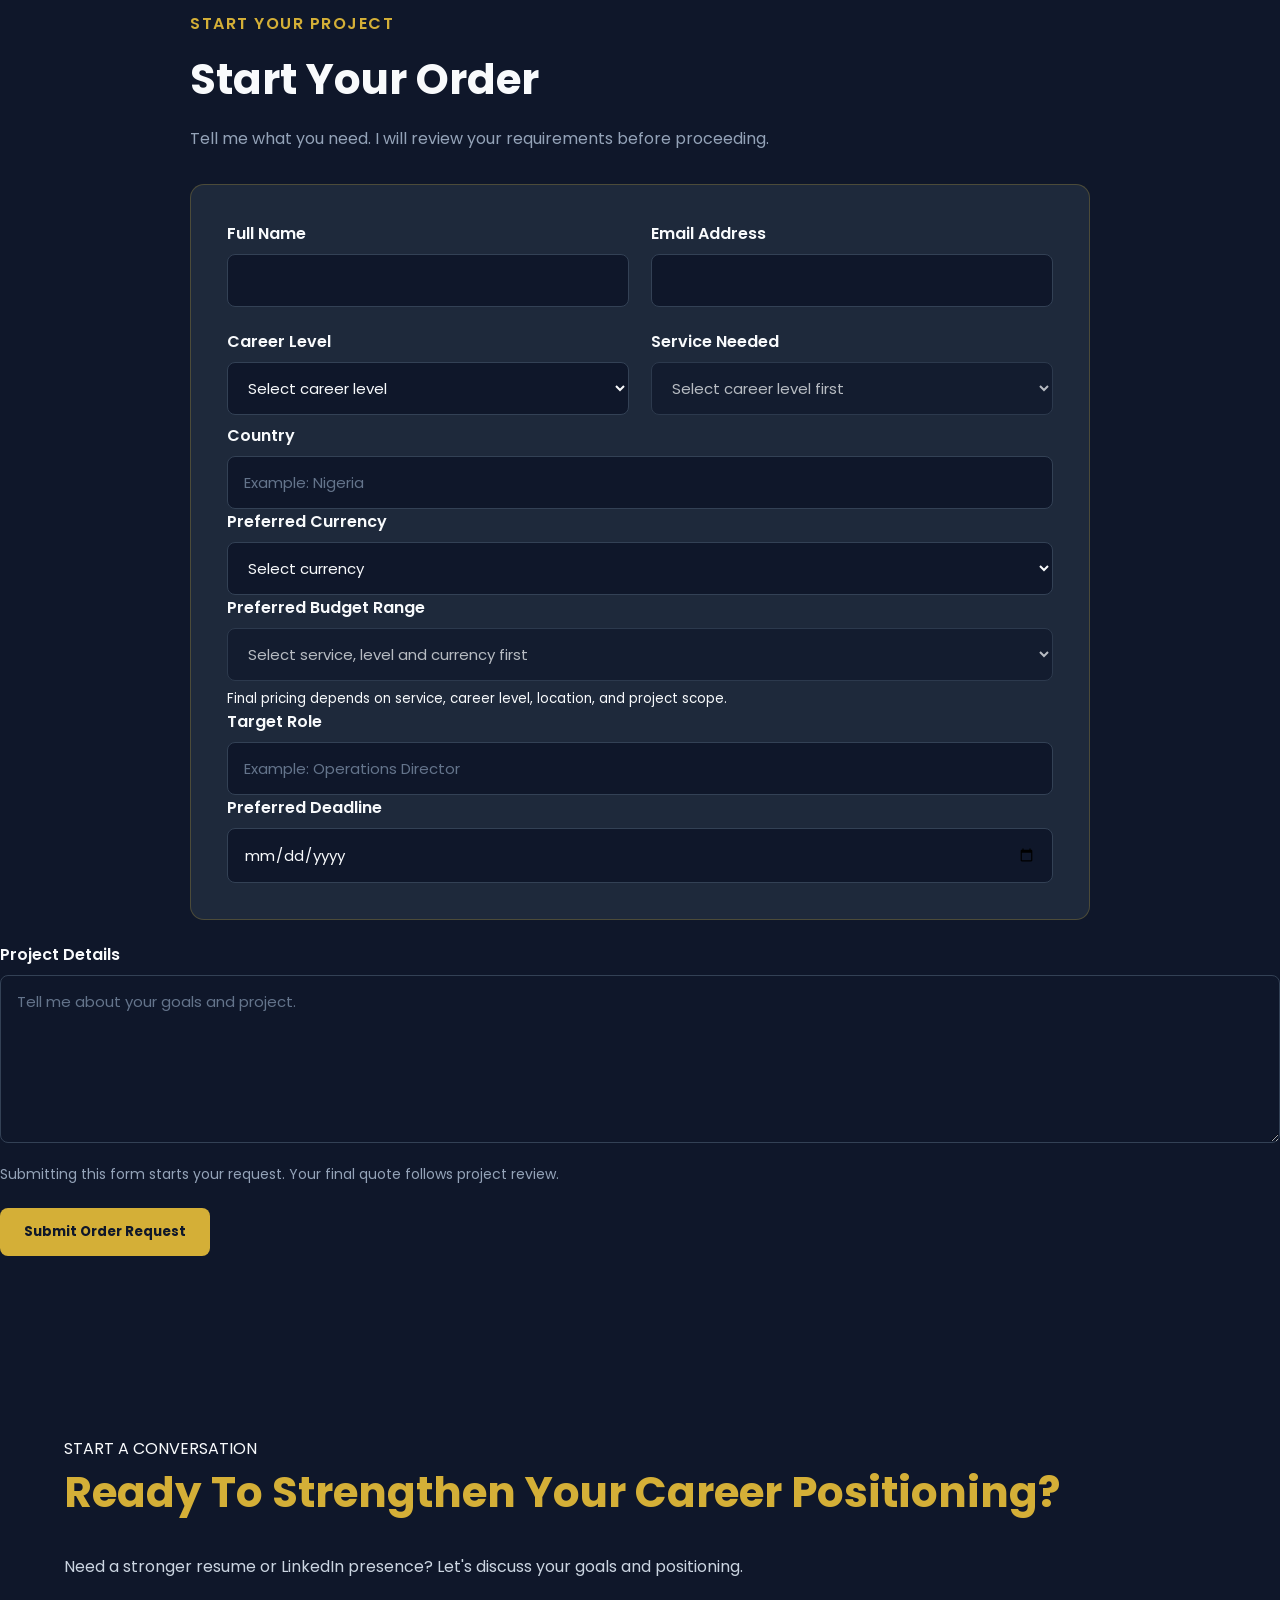
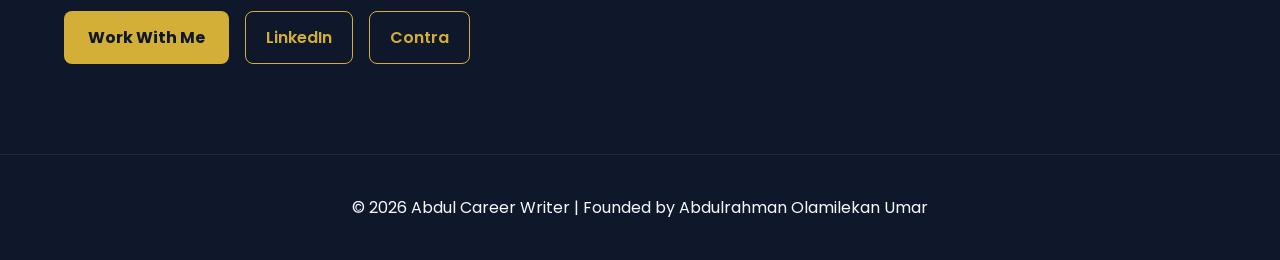
==== commit 275cff36: "Add founder name and structured data" ====
--- a/index.html
+++ b/index.html
@@ -3,6 +3,7 @@
 <head>
     <meta charset="UTF-8">
     <meta name="viewport" content="width=device-width, initial-scale=1.0">
+    <meta name="google-site-verification" content="ADfPL0YHJBNATLwk0GoR50DMzoMcM2ia_D8vt1WDYSQ" />
     <title>Abdul Career Writer | Executive Resume Writing, ATS Resumes &amp; LinkedIn Optimization</title>
     <meta name="description" content="Executive resume writing, ATS-optimized resumes, LinkedIn optimization and career positioning for senior professionals. Request a consultation with Abdul Career Writer.">
     <link rel="canonical" href="https://abdul-career-writer.github.io/abdul-career-writer/">
@@ -19,6 +20,22 @@
     <meta property="og:url" content="https://abdul-career-writer.github.io/abdul-career-writer/">
     <meta property="og:image" content="https://abdul-career-writer.github.io/abdul-career-writer/og-image.png">
     <meta name="twitter:card" content="summary_large_image">
+    <script type="application/ld+json">
+{
+  "@context": "https://schema.org",
+  "@type": "ProfessionalService",
+  "name": "Abdul Career Writer",
+  "url": "https://abdul-career-writer.github.io/abdul-career-writer/",
+  "logo": "https://abdul-career-writer.github.io/abdul-career-writer/icon-512.png",
+  "description": "Executive resume writing, ATS resumes, LinkedIn optimization and career positioning for senior professionals.",
+  "founder": {
+    "@type": "Person",
+    "name": "Abdulrahman Olamilekan Umar",
+    "jobTitle": "Resume Writer and Executive Brand Strategist",
+    "sameAs": ["https://www.linkedin.com/in/abdulrahman-olamilekan-umar"]
+  }
+}
+</script>
 
     <link rel="stylesheet" href="style.css">
 
@@ -113,6 +130,12 @@
 
             <p class="section-text">
                 I help professionals present their experience in ways recruiters and decision makers can understand quickly.
+            </p>
+             <p class="section-text">
+                I'm Abdulrahman Olamilekan Umar, the writer behind Abdul Career Writer.
+                As a certified resume writer and executive brand strategist, I help senior
+                professionals and executives turn their experience into clear, credible
+                resumes, LinkedIn profiles and career positioning.
             </p>
 
         </div>
@@ -676,7 +699,7 @@
     <footer>
 
         <p>
-            © 2026 Abdul Career Writer
+            © 2026 Abdul Career Writer | Founded by Abdulrahman Olamilekan Umar
         </p>
 
     </footer>
